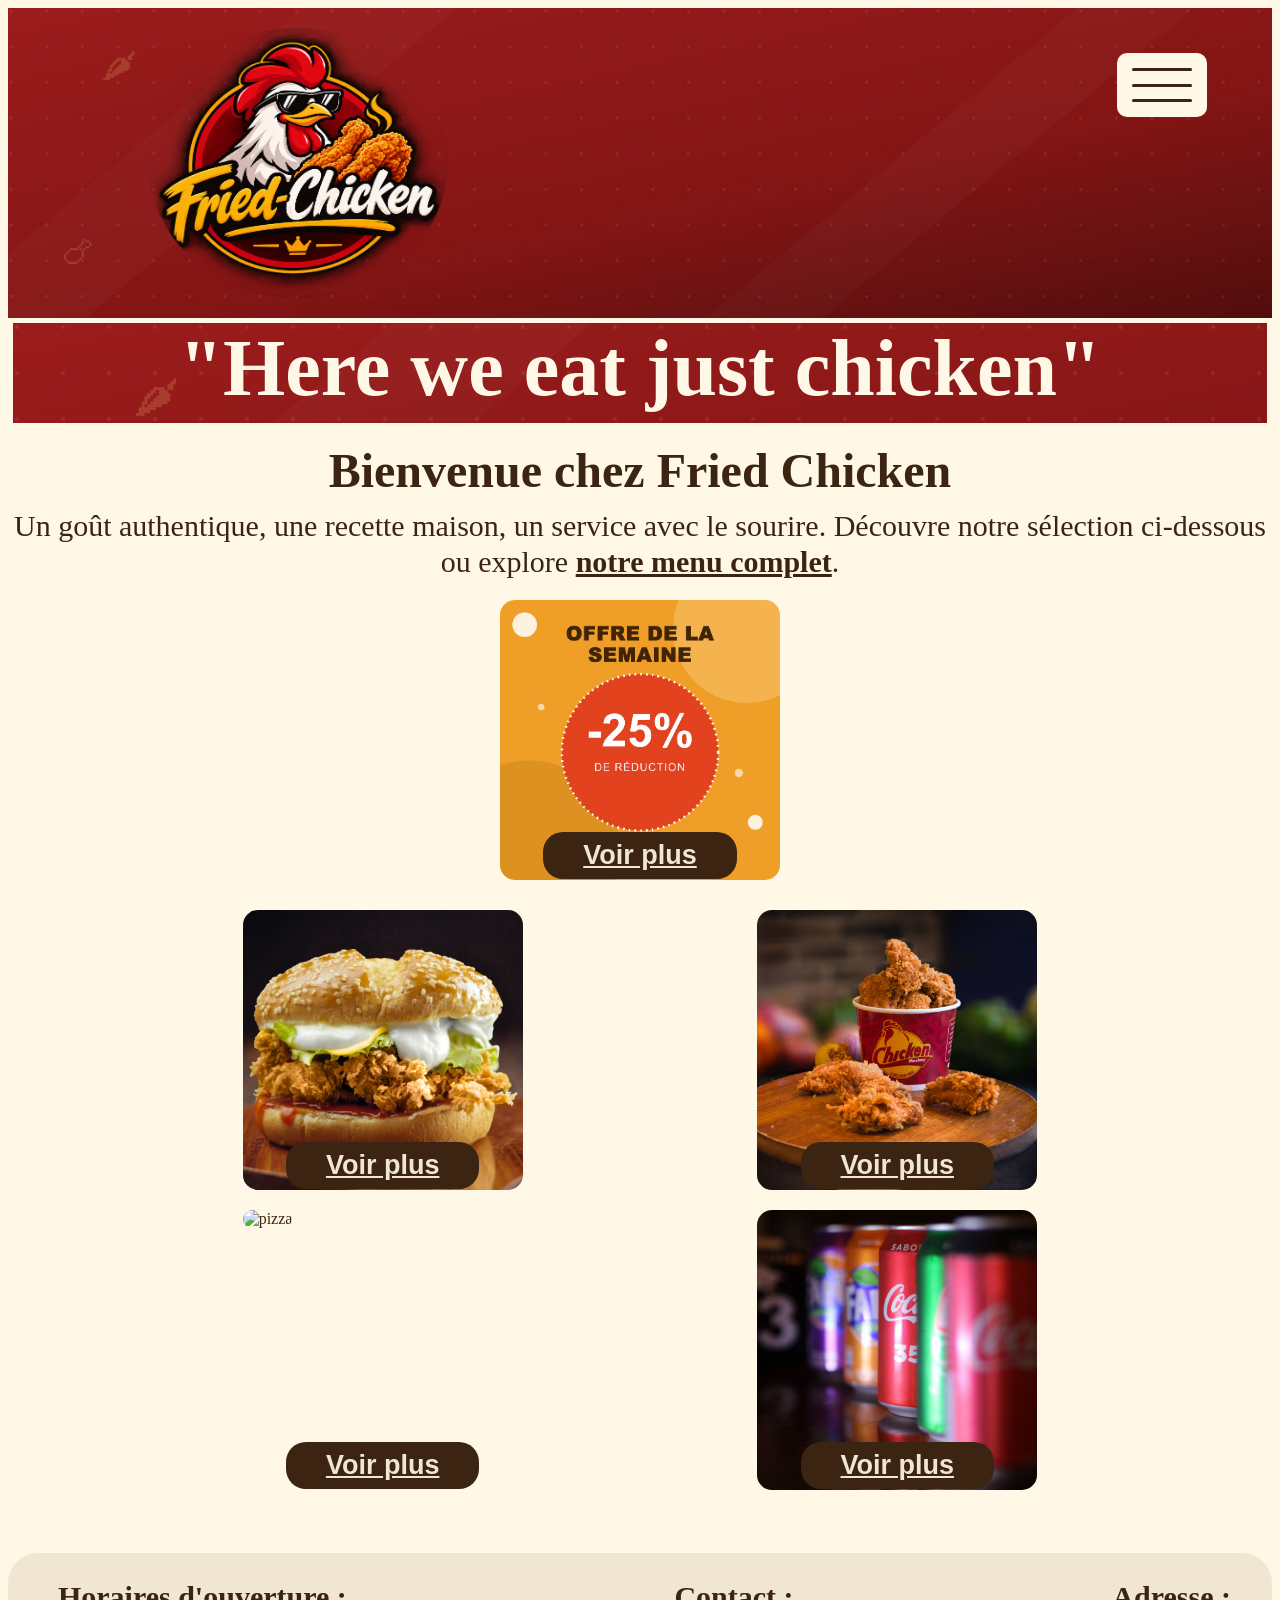
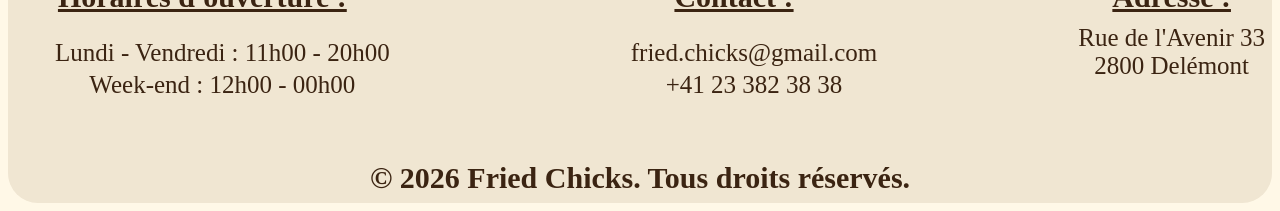
==== index.html @ 1e64075d "Finalisation du page index; avec creations des variables, modifier la structure Html avec des articl" ====
<!DOCTYPE html>
<html lang="fr">
<head>
    <meta charset="UTF-8">
    <title>Fried Chicken</title>
    <link rel="stylesheet" href="style.css">
</head>
<body>
<header>
    <div class="header">
        <div class="logo">
            <img src="Photos/logo.jpg" alt="logo">
        </div>
        <!-- Checkbox qui permet d'ouvrir le menu quand on clique sur le label -->
        <input type="checkbox" id="menuBtn">
        <!-- Le for relie le label à la checkbox -->
        <label class="onglet" for="menuBtn">
            <span></span>
            <span></span>
            <span></span>

        </label>

        <nav id="menu">
            <a href="index.html">Accueil</a>
            <a href="menu.html">Menu</a>
            <a href="galerie.html">Galerie</a>
            <a href="propos.html">À propos</a>
        </nav>
    </div>
</header>
<main>
    <h1 class="slogan"> "Here we eat just chicken"</h1>
    <h2>Bienvenue chez Fried Chicken</h2>
    <p class="presentation">
        Un goût authentique, une recette maison, un service avec le sourire.
        Découvre notre sélection ci-dessous ou explore <a href="menu.html">notre menu complet</a>.
    </p>
    <div class="offre-semaine">
        <article class="offre">
            <img src="Photos/offre.jpg" alt="offre">
            <div class="zone-bouton">
                <a href="offre.html" class="btn-voir-plus">Voir plus</a>
            </div>
        </article>
    </div>

    <div class="autre_menu">
        <article class="burger">
            <img src="Photos/burger.jpg" alt="burger">
            <div class="zone-bouton">
                <a href="burger.html" class="btn-voir-plus">Voir plus</a>
            </div>
        </article>
        <article class="broast">
            <img src="Photos/broast.jpg" alt="broast">
            <div class="zone-bouton">
                <a href="broast.html" class="btn-voir-plus">Voir plus</a>
            </div>
        </article>
    </div>
    <div class="autre_menu">
        <article class="pizza">
            <img src="Photos/pizza.jpg" alt="pizza">
            <div class="zone-bouton">
                <a href="pizza.html" class="btn-voir-plus">Voir plus</a>
            </div>
        </article>
        <article class="drinks">
            <img src="Photos/drinks.jpg" alt="drinks">
            <div class="zone-bouton">
                <a href="drink.html" class="btn-voir-plus">Voir plus</a>
            </div>
        </article>
    </div>

</main>
<footer>

    <div class="footer-contenu">

        <div class="entete">
            <h3>Horaires d'ouverture :</h3>
            <ul>
                <li>Lundi - Vendredi : 11h00 - 20h00</li>
                <li>Week-end : 12h00 - 00h00</li>
            </ul>
        </div>

        <div class="entete">
            <h3>Contact :</h3>
            <ul>
                <li><a href="mailto:fried.chicks1@gmail.com">fried.chicks@gmail.com</a></li>
                <li><a href="tel:+41233823838">+41 23 382 38 38</a></li>
            </ul>
        </div>

        <div class="entete">
            <h3>Adresse :</h3>
            <address>
                Rue de l'Avenir 33<br>
                2800 Delémont
            </address>
        </div>

    </div>

    <p class="copyright">
        © 2026 Fried Chicks. Tous droits réservés.
    </p>

</footer>
</body>
</html>
---- style.css ----
:root {
    --couleur-1: #FFF8E7;
    --couleur-2: #F0E6D2;
    --couleur-3: #3B2412;

    --police-titre: "Cormorant Garamond", serif;
    --police-texte: Arial, sans-serif;

    --taille-carte: 280px;
    --rayon-carte: 15px;
    --rayon-bouton: 20px;
}

.header {
    display: flex;
    background-image: url("Photos/background.jpg");
    background-size: cover;
    min-height: 250px;
    padding: 20px 40px;
    justify-content: space-between;
    align-items: center;
    position: relative;
}

.logo {
    height: 270px;
    width: 300px;
    padding-left: 100px;
}

.logo img {
    height: 100%;
    width: 100%;
    margin-bottom: 5px;
    border-radius: 50%;
}

.onglet {
    width: 60px;
    height: 34px;
    display: flex;
    flex-direction: column;
    justify-content: space-between;
    margin: 25px;
    background-color: var(--couleur-1);
    padding: 15px;
    border-radius: 10px;
    align-self: start;
}

.onglet span {
    height: 3px;
    width: 100%;
    background-color: var(--couleur-3);
    border-radius: 5px;
}

#menu {
    display: none;
    position: absolute;
    right: 160px;
    bottom: 5px;
    background-color: var(--couleur-2);
    padding: 20px;
    line-height: 50px;
}

#menuBtn {
    display: none;
}

#menuBtn:checked ~ #menu {
    display: flex;
    flex-direction: column;
    font-size: 30px;
}

nav a {
    text-decoration: none;
    color: var(--couleur-3);
}

#menu a:hover {
    background-color: white;
}

body {
    background-color: var(--couleur-1);
    color: var(--couleur-3);
}

main {
    min-height: 1200px;
    width: auto;
}

.slogan {
    font-family: var(--police-titre);
    background-image: url("Photos/background.jpg");
    font-size: 80px;
    height: 100px;
    width: auto;
    text-align: center;
    font-weight: 700;
    margin: 5px;
    color: var(--couleur-1);
}

h2 {
    font-family: var(--police-titre);
    color: var(--couleur-3);
    text-align: center;
    font-size: 48px;
    margin: 20px 0 10px 0;
}

.presentation {
    font-family: var(--police-titre);
    color: var(--couleur-3);
    text-align: center;
    font-size: 30px;
    width: auto;
    line-height: 1.2;
    margin-top: 5px;
    margin-bottom: 10px;
}

.presentation a {
    color: var(--couleur-3);
    font-weight: bold;
    text-decoration: underline;
}

.presentation a:hover {
    text-decoration: none;
}

.offre-semaine {
    display: flex;
    align-items: center;
    height: 300px;
    width: auto;
    justify-content: space-evenly;
    margin: 10px;
}

.offre {
    width: var(--taille-carte);
    height: var(--taille-carte);
    position: relative;
}

.offre img {
    width: 100%;
    height: 100%;
    object-fit: cover;
    border-radius: var(--rayon-carte);
}

.autre_menu {
    display: flex;
    justify-content: space-evenly;
    align-items: center;
    height: 300px;
    width: 100%;
}

.burger, .broast, .pizza, .drinks {
    width: var(--taille-carte);
    height: var(--taille-carte);
    position: relative;
}

.burger img, .broast img, .pizza img, .drinks img {
    width: 100%;
    height: 100%;
    object-fit: cover;
    border-radius: var(--rayon-carte);
}

.zone-bouton {
    position: absolute;
    width: 100%;
    display: flex;
    justify-content: center;
    bottom: 1px;
}

.btn-voir-plus {
    background-color: var(--couleur-3);
    color: var(--couleur-2);
    padding: 8px 40px;
    border-radius: var(--rayon-bouton);
    text-decoration: underline;
    font-family: var(--police-texte);
    font-weight: bold;
    font-size: 27px;
}

footer {
    background-color: var(--couleur-2);
    height: 250px;
    width: 100%;
    border-radius: 30px;
    margin-bottom: 5px;
    margin-top: 30px;
    text-align: center;
}

.footer-contenu {
    display: flex;
    flex-direction: row;
    justify-content: space-between;
    align-items: flex-start;
    padding-top: 20px;
    padding-bottom: 20px;
}

.entete {
    margin: 7px;
    font-size: 25px;
}

.copyright {
    font-size: 30px;
    font-weight: bold;
    margin-top: 10px;
    margin-bottom: 10px;
}

.entete h3 {
    color: var(--couleur-3);
    font-size: 30px;
    font-weight: bold;
    text-decoration: underline;
    margin: 0 0 10px 0;
}

.entete ul {
    list-style: none;
}

.entete li {
    margin: 4px 0;
}

.entete a {
    color: var(--couleur-3);
    text-decoration: none;
}

.entete a:hover {
    text-decoration: underline;
}

address {
    color: var(--couleur-3);
    font-style: normal;
}
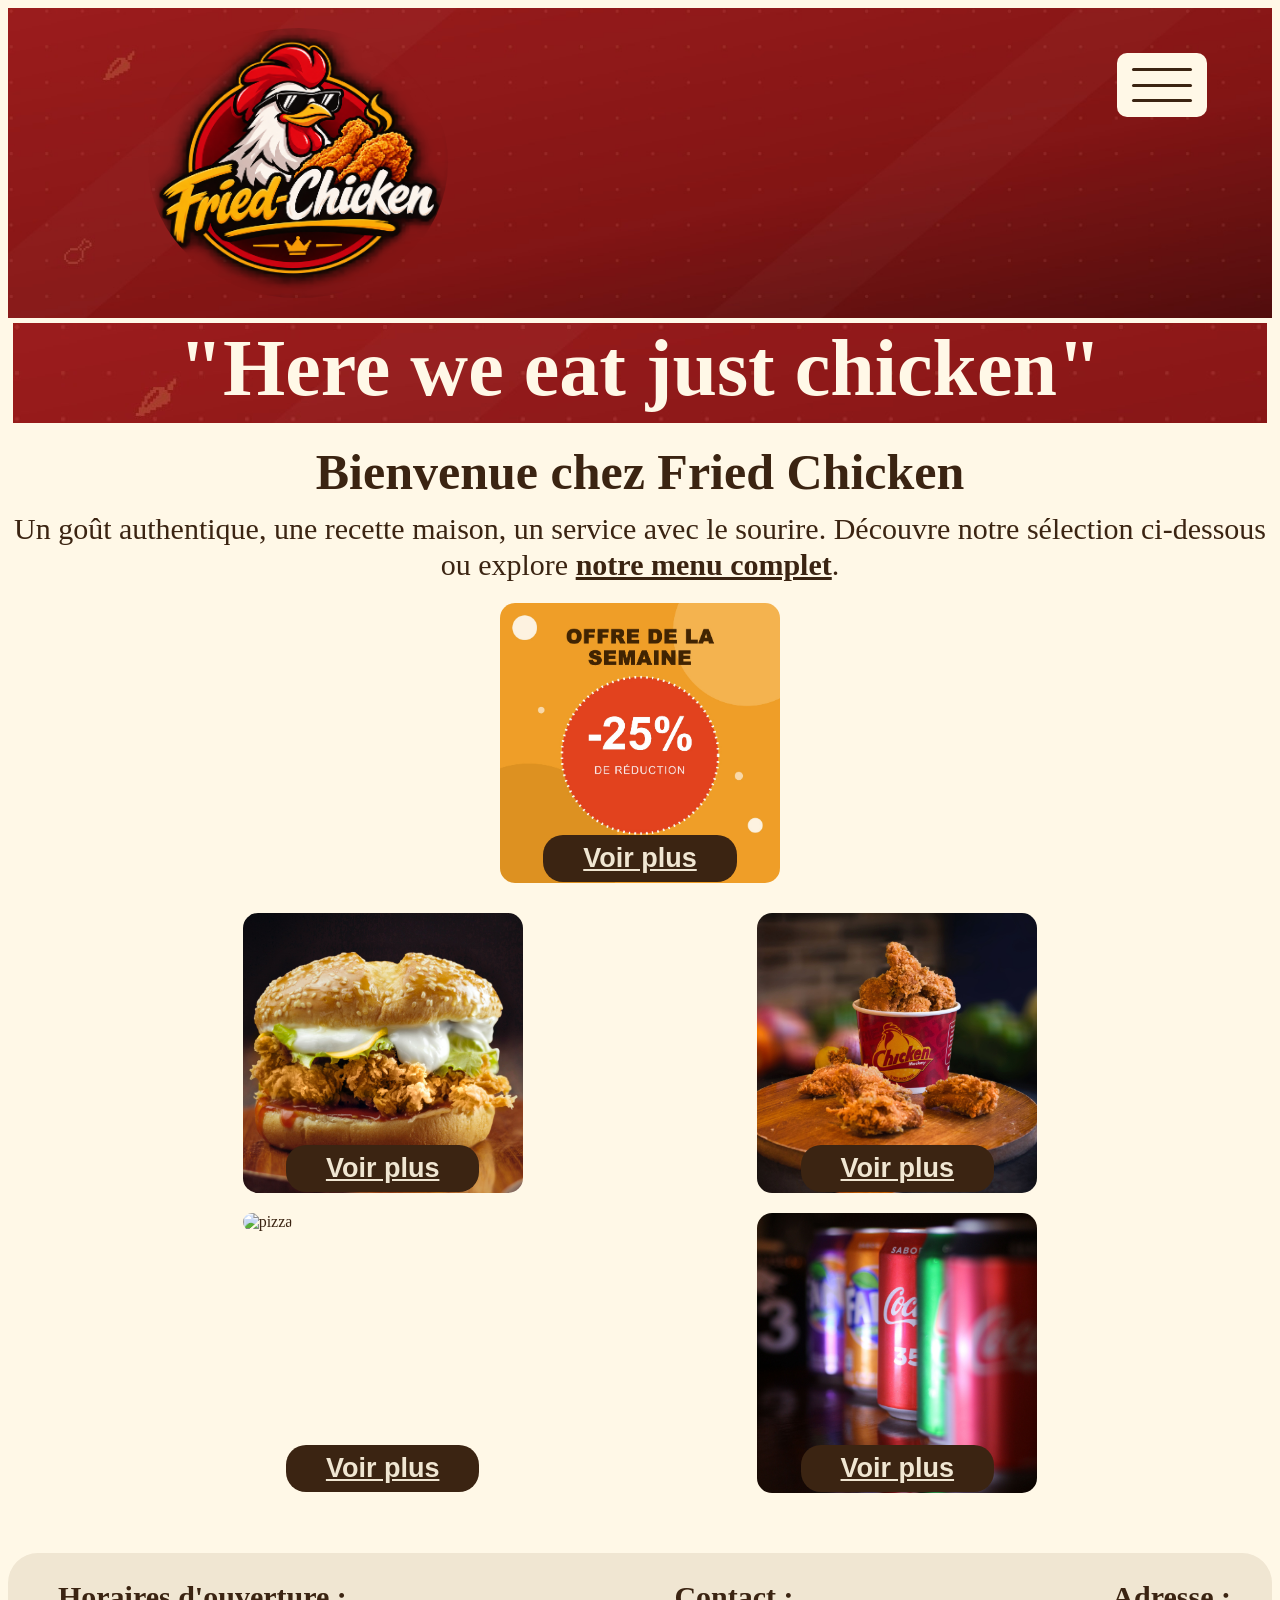
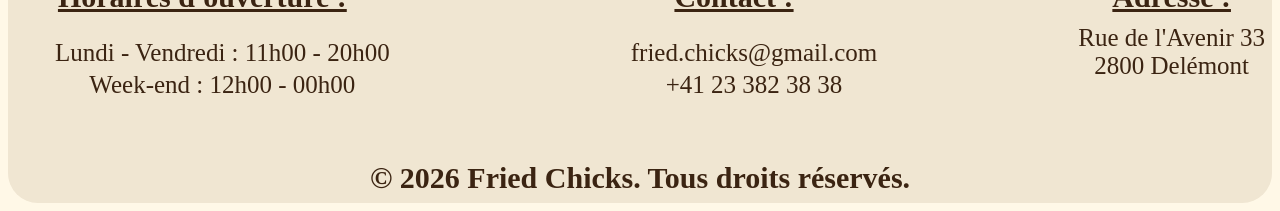
==== commit a3638ba3: "Finalisation du page index; avec creations des variables, modifier la structure Html avec des articl" ====
--- a/index.html
+++ b/index.html
@@ -90,7 +90,7 @@
         <div class="entete">
             <h3>Contact :</h3>
             <ul>
-                <li><a href="mailto:fried.chicks1@gmail.com">fried.chicks@gmail.com</a></li>
+                <li><a href="mailto:fried.chicks@gmail.com">fried.chicks@gmail.com</a></li>
                 <li><a href="tel:+41233823838">+41 23 382 38 38</a></li>
             </ul>
         </div>
--- a/style.css
+++ b/style.css
@@ -110,7 +110,7 @@
     font-family: var(--police-titre);
     color: var(--couleur-3);
     text-align: center;
-    font-size: 48px;
+    font-size: 50px;
     margin: 20px 0 10px 0;
 }
 
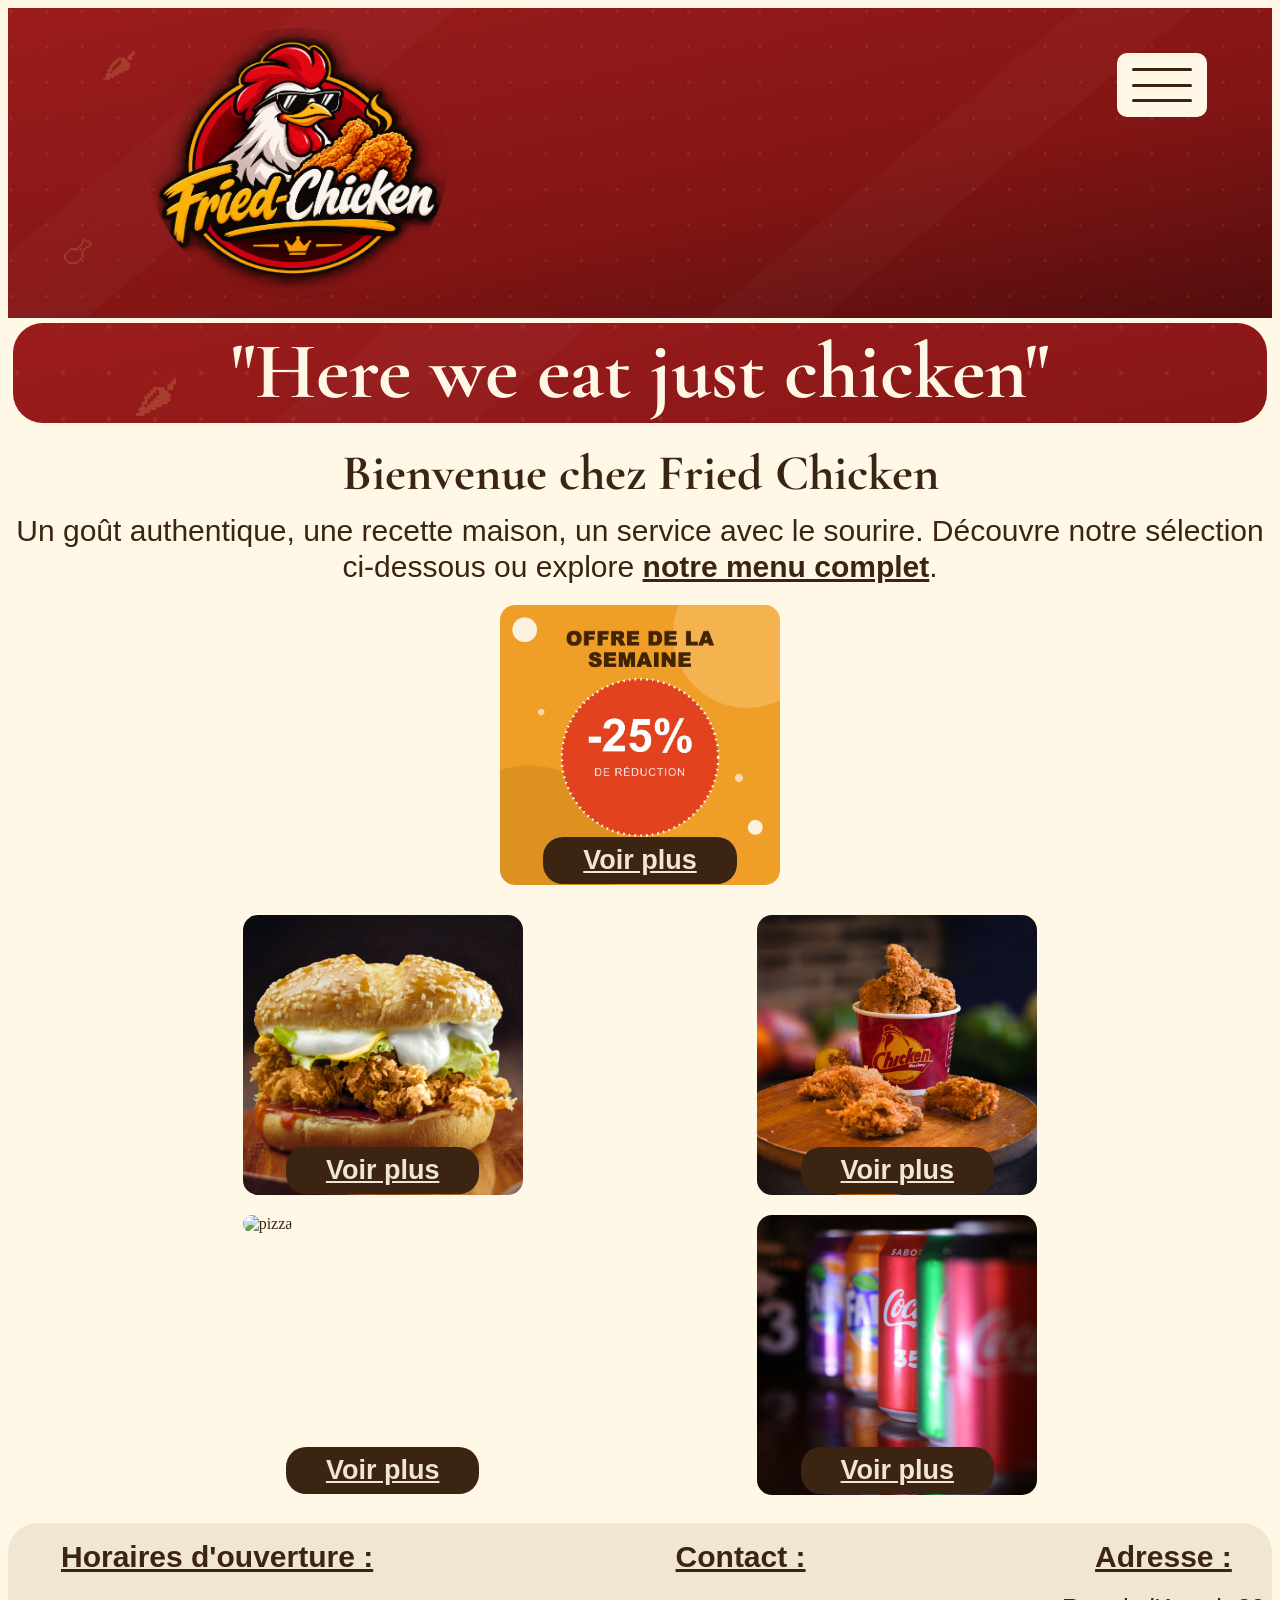
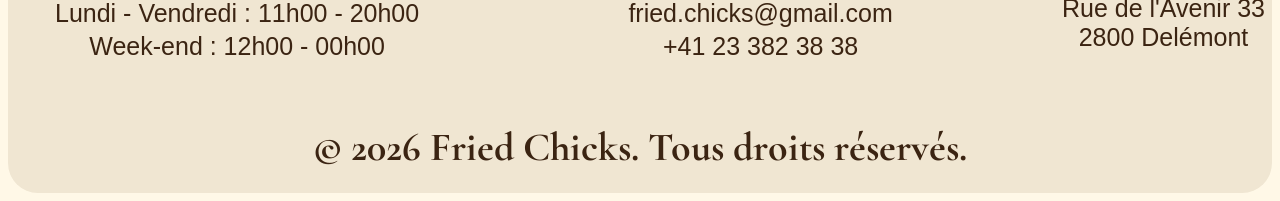
==== commit 6bbafb48: "Ajout de fichier fonts avec un font regular et bold." ====
--- a/index.html
+++ b/index.html
@@ -23,7 +23,6 @@
 
         <nav id="menu">
             <a href="index.html">Accueil</a>
-            <a href="menu.html">Menu</a>
             <a href="galerie.html">Galerie</a>
             <a href="propos.html">À propos</a>
         </nav>
--- a/style.css
+++ b/style.css
@@ -1,3 +1,17 @@
+@font-face {
+    font-family: "Cormorant Garamond";
+    src: url("fonts/CormorantGaramond-Regular.ttf") format("truetype");
+    font-weight: 400;
+    font-style: normal;
+}
+
+@font-face {
+    font-family: "Cormorant Garamond";
+    src: url("fonts/CormorantGaramond-Bold.ttf") format("truetype");
+    font-weight: 700;
+    font-style: normal;
+}
+
 :root {
     --couleur-1: #FFF8E7;
     --couleur-2: #F0E6D2;
@@ -104,6 +118,7 @@
     font-weight: 700;
     margin: 5px;
     color: var(--couleur-1);
+    border-radius: 30px;
 }
 
 h2 {
@@ -115,7 +130,7 @@
 }
 
 .presentation {
-    font-family: var(--police-titre);
+    font-family: var(--police-texte);
     color: var(--couleur-3);
     text-align: center;
     font-size: 30px;
@@ -132,7 +147,7 @@
 }
 
 .presentation a:hover {
-    text-decoration: none;
+    background-color: white;
 }
 
 .offre-semaine {
@@ -199,11 +214,10 @@
 
 footer {
     background-color: var(--couleur-2);
-    height: 250px;
+    height: 270px;
     width: 100%;
     border-radius: 30px;
     margin-bottom: 5px;
-    margin-top: 30px;
     text-align: center;
 }
 
@@ -211,21 +225,24 @@
     display: flex;
     flex-direction: row;
     justify-content: space-between;
-    align-items: flex-start;
-    padding-top: 20px;
+    align-content: center;
+    padding-top: 10px;
     padding-bottom: 20px;
 }
 
 .entete {
     margin: 7px;
     font-size: 25px;
+    font-family: var(--police-texte),sans-serif;
 }
 
 .copyright {
-    font-size: 30px;
-    font-weight: bold;
-    margin-top: 10px;
-    margin-bottom: 10px;
+    font-family: var(--police-titre),serif;
+    font-size: 40px;
+    font-weight: bold;
+    padding-top: 10px;
+    padding-bottom: 20px;
+    margin:0;
 }
 
 .entete h3 {
@@ -254,6 +271,8 @@
 }
 
 address {
+    font-family: var(--police-texte),sans-serif;
+    padding-top: 10px;
     color: var(--couleur-3);
     font-style: normal;
 }
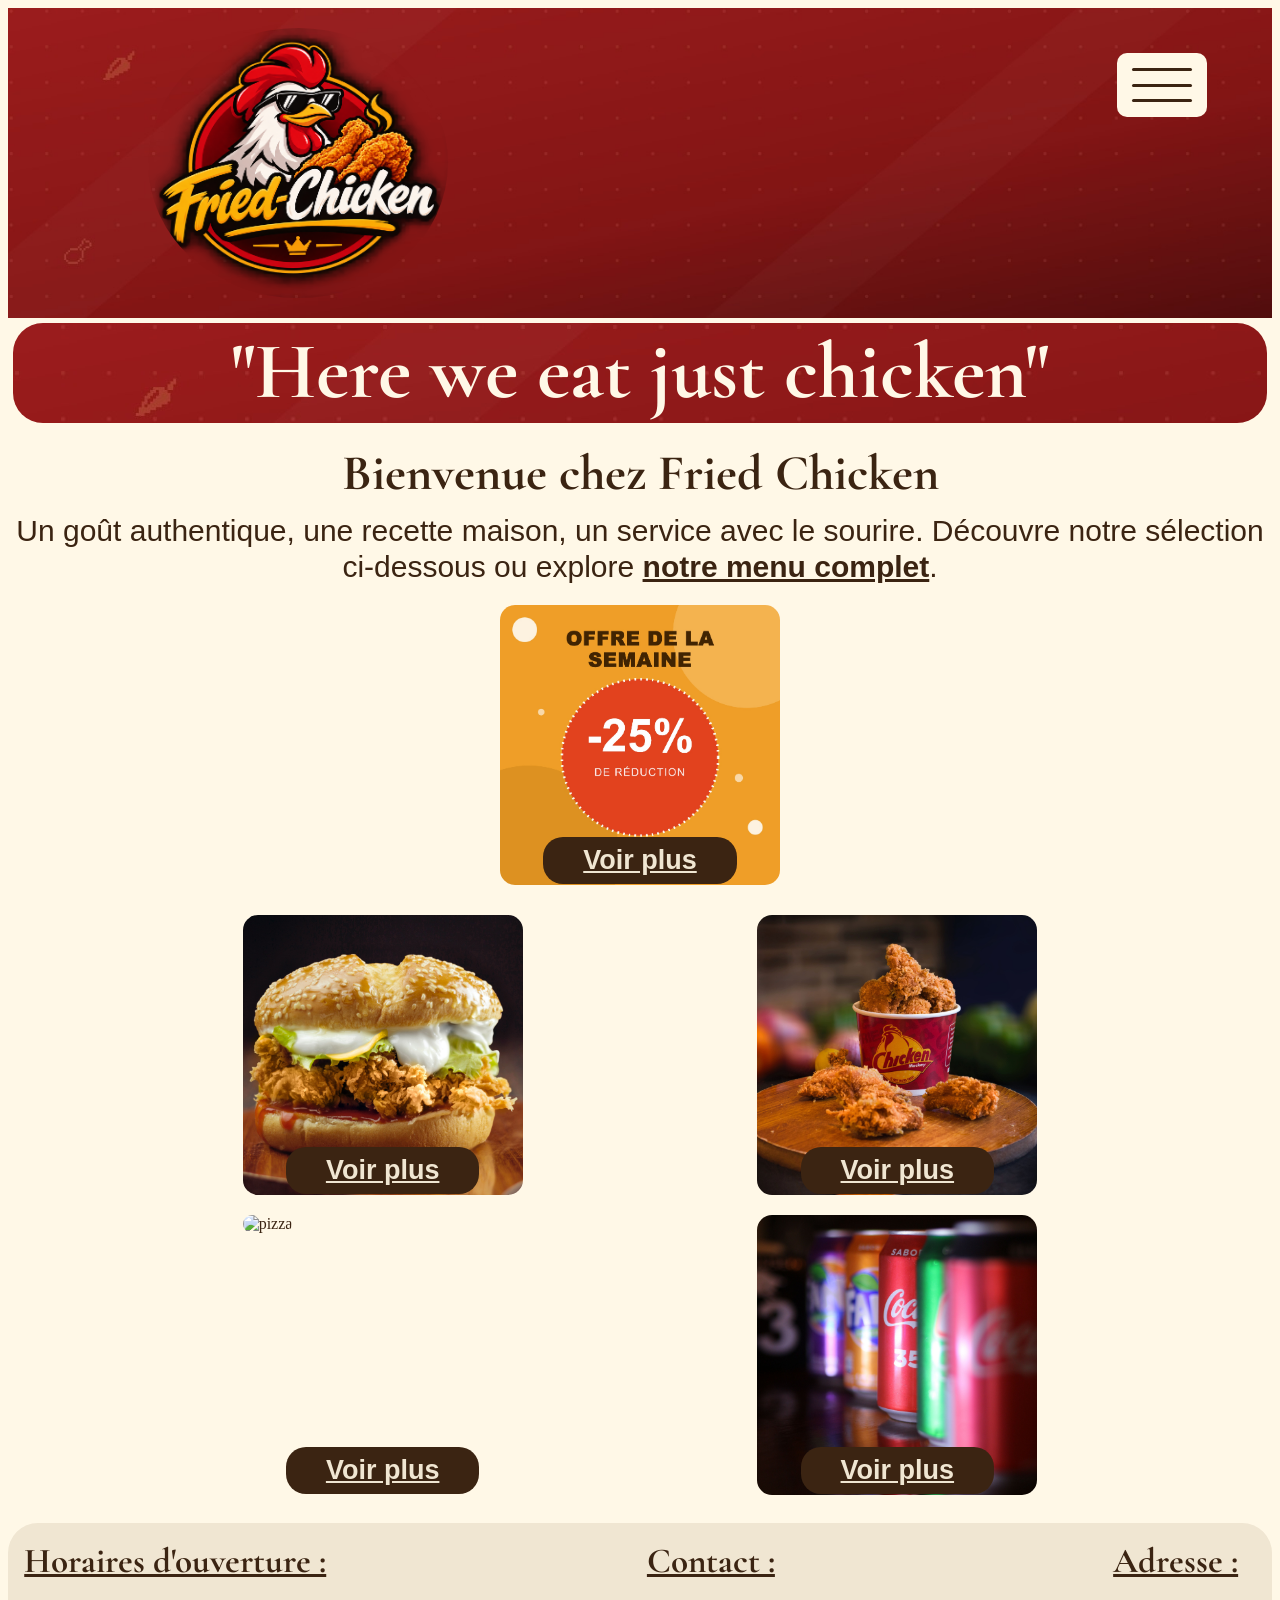
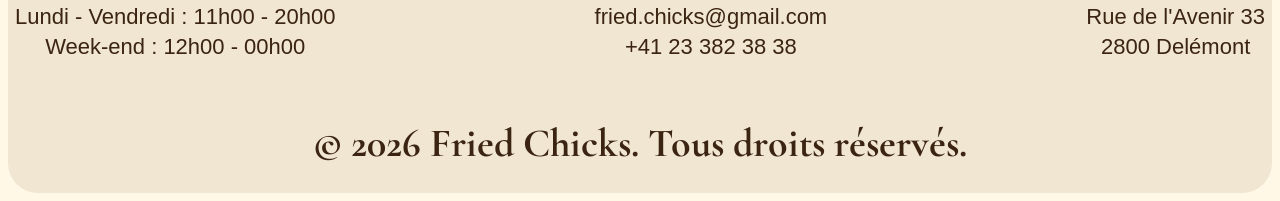
==== commit 4878a67c: "correction dans le footer" ====
--- a/index.html
+++ b/index.html
@@ -96,10 +96,10 @@
 
         <div class="entete">
             <h3>Adresse :</h3>
-            <address>
-                Rue de l'Avenir 33<br>
-                2800 Delémont
-            </address>
+            <ul>
+               <li> Rue de l'Avenir 33</li>
+                <li> 2800 Delémont</li>
+            </ul>
         </div>
 
     </div>
--- a/style.css
+++ b/style.css
@@ -232,7 +232,7 @@
 
 .entete {
     margin: 7px;
-    font-size: 25px;
+    font-size: 22px;
     font-family: var(--police-texte),sans-serif;
 }
 
@@ -247,7 +247,8 @@
 
 .entete h3 {
     color: var(--couleur-3);
-    font-size: 30px;
+    font-family: var(--police-titre);
+    font-size: 35px;
     font-weight: bold;
     text-decoration: underline;
     margin: 0 0 10px 0;
@@ -255,6 +256,7 @@
 
 .entete ul {
     list-style: none;
+    padding:0;
 }
 
 .entete li {
@@ -269,10 +271,3 @@
 .entete a:hover {
     text-decoration: underline;
 }
-
-address {
-    font-family: var(--police-texte),sans-serif;
-    padding-top: 10px;
-    color: var(--couleur-3);
-    font-style: normal;
-}
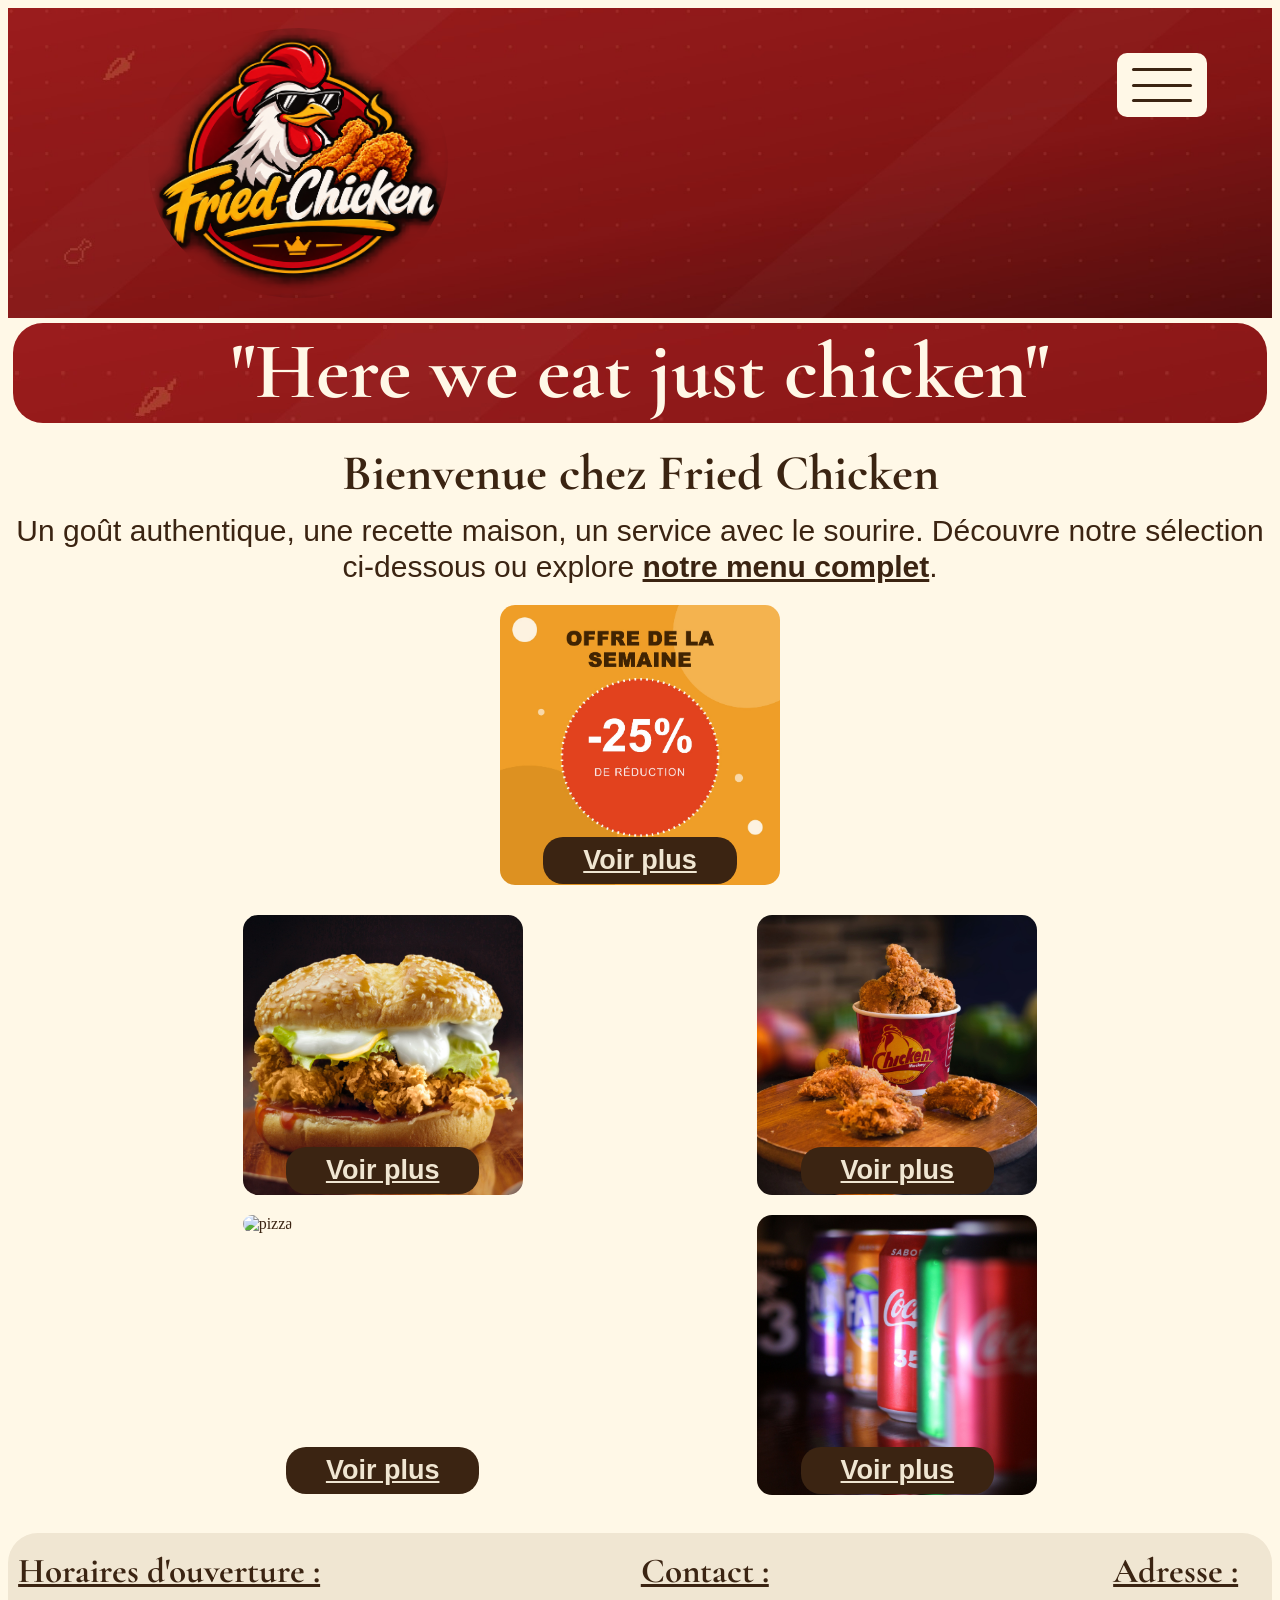
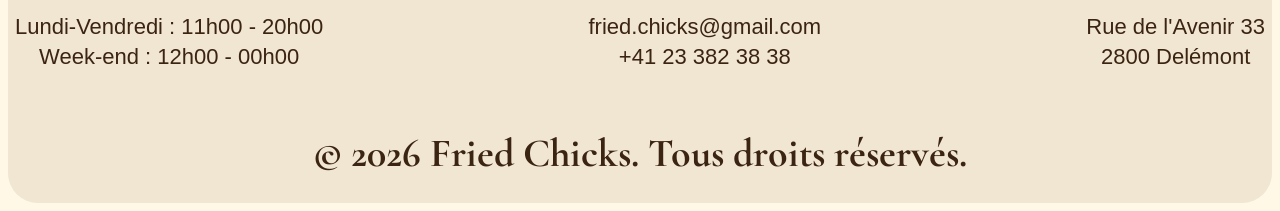
==== commit ea56f81d: "finalisation du page index." ====
--- a/index.html
+++ b/index.html
@@ -81,7 +81,7 @@
         <div class="entete">
             <h3>Horaires d'ouverture :</h3>
             <ul>
-                <li>Lundi - Vendredi : 11h00 - 20h00</li>
+                <li>Lundi-Vendredi : 11h00 - 20h00</li>
                 <li>Week-end : 12h00 - 00h00</li>
             </ul>
         </div>
--- a/style.css
+++ b/style.css
@@ -17,8 +17,8 @@
     --couleur-2: #F0E6D2;
     --couleur-3: #3B2412;
 
-    --police-titre: "Cormorant Garamond", serif;
-    --police-texte: Arial, sans-serif;
+    --police-titre: "Cormorant Garamond";
+    --police-texte: Arial;
 
     --taille-carte: 280px;
     --rayon-carte: 15px;
@@ -109,7 +109,7 @@
 }
 
 .slogan {
-    font-family: var(--police-titre);
+    font-family: var(--police-titre),serif;
     background-image: url("Photos/background.jpg");
     font-size: 80px;
     height: 100px;
@@ -122,7 +122,7 @@
 }
 
 h2 {
-    font-family: var(--police-titre);
+    font-family: var(--police-titre),serif;
     color: var(--couleur-3);
     text-align: center;
     font-size: 50px;
@@ -130,7 +130,7 @@
 }
 
 .presentation {
-    font-family: var(--police-texte);
+    font-family: var(--police-texte), sans-serif;
     color: var(--couleur-3);
     text-align: center;
     font-size: 30px;
@@ -207,7 +207,7 @@
     padding: 8px 40px;
     border-radius: var(--rayon-bouton);
     text-decoration: underline;
-    font-family: var(--police-texte);
+    font-family: var(--police-texte),sans-serif;
     font-weight: bold;
     font-size: 27px;
 }
@@ -217,6 +217,7 @@
     height: 270px;
     width: 100%;
     border-radius: 30px;
+    margin-top: 10px;
     margin-bottom: 5px;
     text-align: center;
 }
@@ -247,7 +248,7 @@
 
 .entete h3 {
     color: var(--couleur-3);
-    font-family: var(--police-titre);
+    font-family: var(--police-titre),serif;
     font-size: 35px;
     font-weight: bold;
     text-decoration: underline;
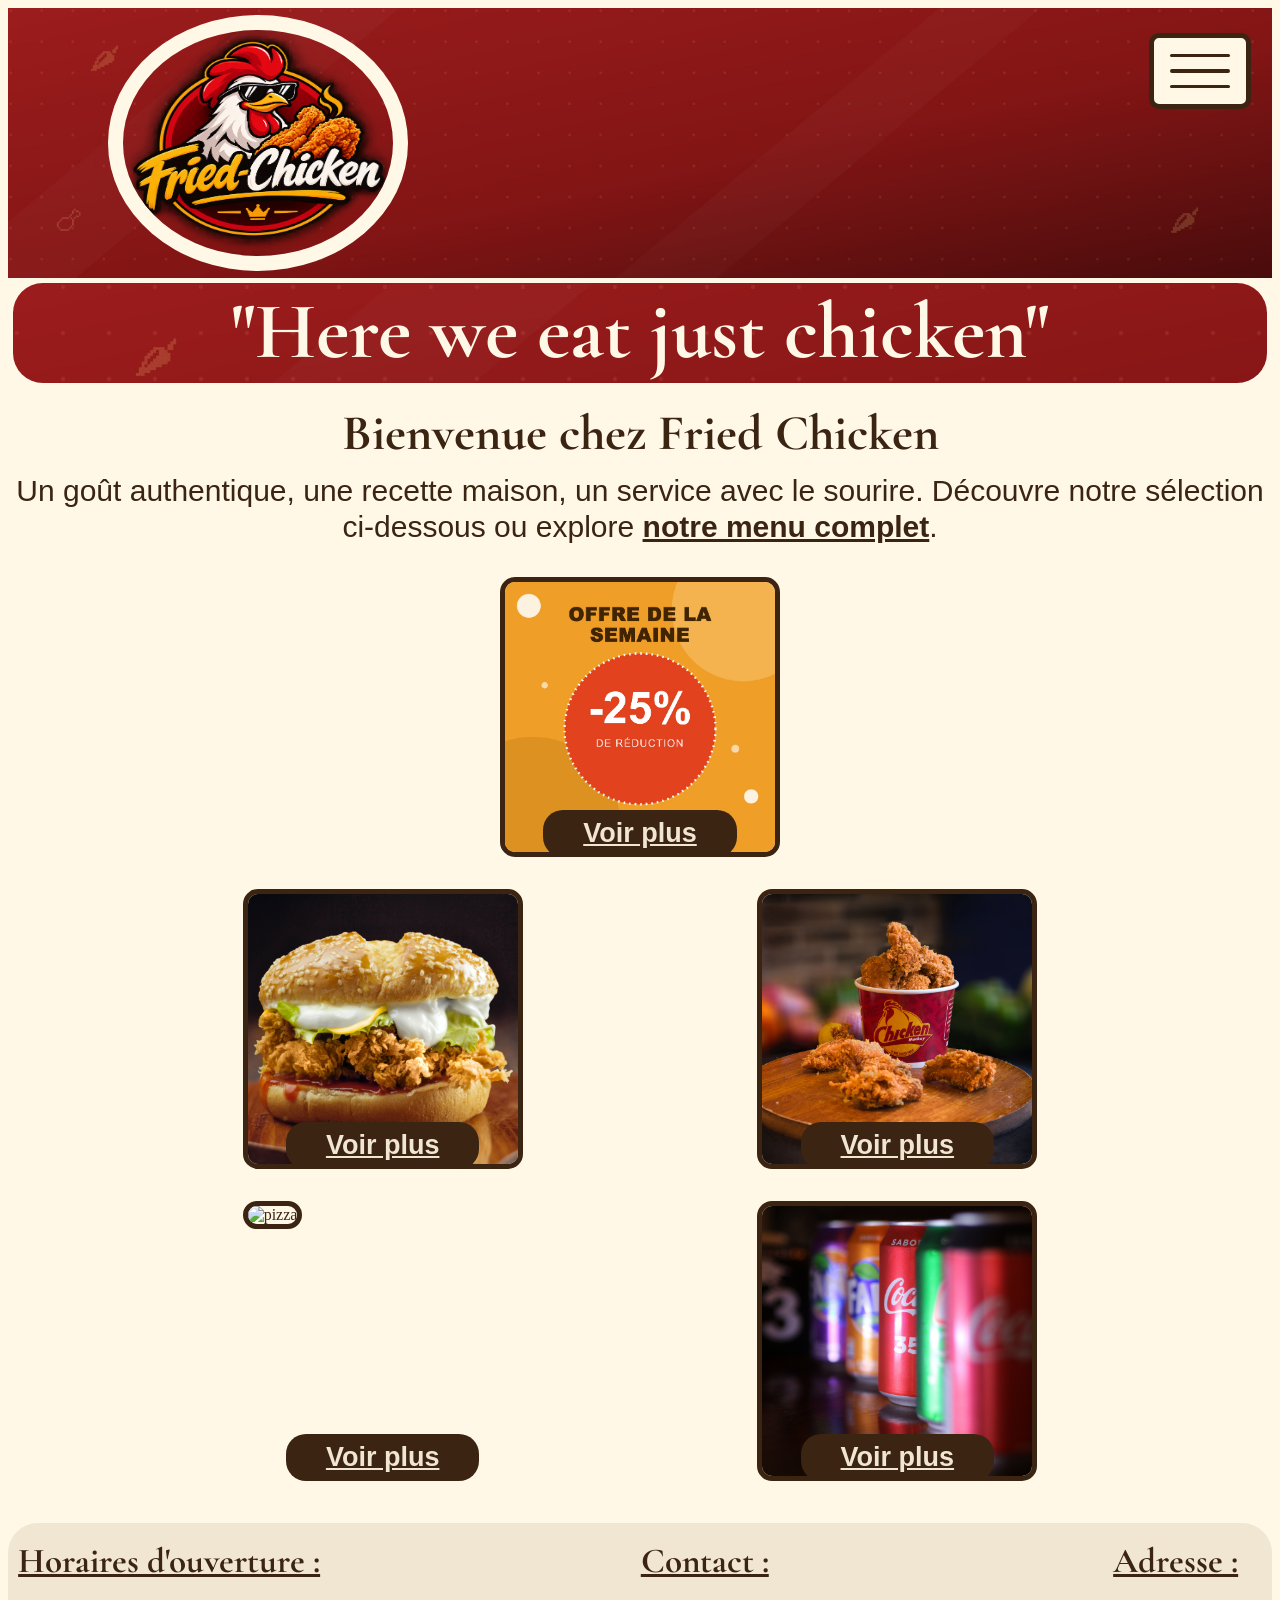
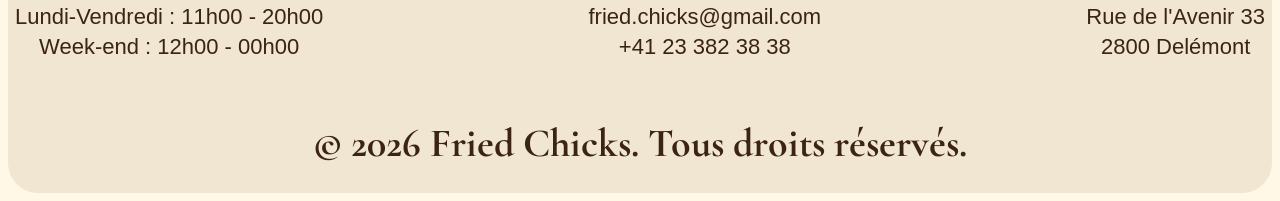
==== commit 303ab629: "Mise en place viewport, avec un format mobile qui s'adapte quand un écran est petit que 768px." ====
--- a/index.html
+++ b/index.html
@@ -2,7 +2,8 @@
 <html lang="fr">
 <head>
     <meta charset="UTF-8">
-    <title>Fried Chicken</title>
+    <meta name="viewport" content="width=device-width, initial-scale=1">
+    <title>Fried-Chicken</title>
     <link rel="stylesheet" href="style.css">
 </head>
 <body>
--- a/style.css
+++ b/style.css
@@ -20,73 +20,90 @@
     --police-titre: "Cormorant Garamond";
     --police-texte: Arial;
 
-    --taille-carte: 280px;
-    --rayon-carte: 15px;
-    --rayon-bouton: 20px;
-}
-
+    --taille-carte: 17.5rem;
+    --rayon-carte: 0.9375rem;
+    --rayon-bouton: 1.25rem;
+}
+body {
+    min-height: 100vh;
+    display: flex;
+    flex-direction: column;
+}
+
+main {
+    flex: 1;
+}
 .header {
+    box-sizing: border-box;
     display: flex;
     background-image: url("Photos/background.jpg");
     background-size: cover;
-    min-height: 250px;
-    padding: 20px 40px;
+    height: 16.875rem;
+    width: 100%;
     justify-content: space-between;
     align-items: center;
     position: relative;
 }
 
 .logo {
-    height: 270px;
-    width: 300px;
-    padding-left: 100px;
+    box-sizing: border-box;
+    height: 16rem;
+    width: 18.75rem;
+    position: absolute;
+    left: 6.25rem;
 }
 
 .logo img {
+    box-sizing: border-box;
     height: 100%;
     width: 100%;
-    margin-bottom: 5px;
     border-radius: 50%;
+    border: 0.95rem solid var(--couleur-1);
+    animation: couleur 1s linear infinite, bouger 2s ease-in-out infinite;
 }
 
 .onglet {
-    width: 60px;
-    height: 34px;
+    width: 3.75rem;
+    height: 2.125rem;
     display: flex;
     flex-direction: column;
     justify-content: space-between;
-    margin: 25px;
     background-color: var(--couleur-1);
-    padding: 15px;
-    border-radius: 10px;
-    align-self: start;
+    padding: 1rem;
+    border-radius: 0.625rem;
+    border: 0.3125rem solid var(--couleur-3);
+    position: absolute;
+    right: calc(0.5rem + 1vw);
+    top: calc(1rem + 1vh);
 }
 
 .onglet span {
-    height: 3px;
+    height: 10%;
     width: 100%;
     background-color: var(--couleur-3);
-    border-radius: 5px;
+    border-radius: 0.3125rem;
 }
 
 #menu {
+    box-sizing: border-box;
     display: none;
     position: absolute;
-    right: 160px;
-    bottom: 5px;
+    right: calc(6.75rem + 1vw);
+    top: calc(3.5rem + 1vh);
     background-color: var(--couleur-2);
-    padding: 20px;
-    line-height: 50px;
+    padding: 1.25rem;
+    line-height: 3.1rem;
 }
 
 #menuBtn {
     display: none;
+    position: absolute;
 }
 
 #menuBtn:checked ~ #menu {
     display: flex;
     flex-direction: column;
-    font-size: 30px;
+    font-size: 2rem;
 }
 
 nav a {
@@ -103,41 +120,37 @@
     color: var(--couleur-3);
 }
 
-main {
-    min-height: 1200px;
-    width: auto;
-}
-
 .slogan {
+    box-sizing: border-box;
     font-family: var(--police-titre),serif;
     background-image: url("Photos/background.jpg");
-    font-size: 80px;
-    height: 100px;
+    font-size: 5rem;
+    height: 6.25rem;
     width: auto;
     text-align: center;
     font-weight: 700;
-    margin: 5px;
+    margin: 0.3125rem;
     color: var(--couleur-1);
-    border-radius: 30px;
+    border-radius: 1.875rem;
 }
 
 h2 {
     font-family: var(--police-titre),serif;
     color: var(--couleur-3);
     text-align: center;
-    font-size: 50px;
-    margin: 20px 0 10px 0;
+    font-size: 3.125rem;
+    margin: 1.25rem 0 0.625rem 0;
 }
 
 .presentation {
     font-family: var(--police-texte), sans-serif;
     color: var(--couleur-3);
     text-align: center;
-    font-size: 30px;
+    font-size: 1.875rem;
     width: auto;
     line-height: 1.2;
-    margin-top: 5px;
-    margin-bottom: 10px;
+    margin-top: 0.3125rem;
+    margin-bottom: 0.625rem;
 }
 
 .presentation a {
@@ -153,44 +166,52 @@
 .offre-semaine {
     display: flex;
     align-items: center;
-    height: 300px;
+    height: 17.5rem;
     width: auto;
     justify-content: space-evenly;
-    margin: 10px;
+    margin-top: 2rem;
+    margin-bottom: 2rem;
 }
 
 .offre {
+    box-sizing: border-box;
     width: var(--taille-carte);
     height: var(--taille-carte);
     position: relative;
 }
 
 .offre img {
+    box-sizing: border-box;
     width: 100%;
     height: 100%;
     object-fit: cover;
     border-radius: var(--rayon-carte);
+    border: 0.3125rem solid var(--couleur-3);
 }
 
 .autre_menu {
     display: flex;
     justify-content: space-evenly;
     align-items: center;
-    height: 300px;
+    height: 17.5rem;
     width: 100%;
+    margin-bottom: 2rem;
 }
 
 .burger, .broast, .pizza, .drinks {
+    box-sizing: border-box;
     width: var(--taille-carte);
     height: var(--taille-carte);
     position: relative;
 }
 
 .burger img, .broast img, .pizza img, .drinks img {
+    box-sizing: border-box;
     width: 100%;
     height: 100%;
     object-fit: cover;
     border-radius: var(--rayon-carte);
+    border: 0.3125rem solid var(--couleur-3);
 }
 
 .zone-bouton {
@@ -198,70 +219,74 @@
     width: 100%;
     display: flex;
     justify-content: center;
-    bottom: 1px;
+    bottom: 0;
 }
 
 .btn-voir-plus {
+    box-sizing: border-box;
     background-color: var(--couleur-3);
     color: var(--couleur-2);
-    padding: 8px 40px;
+    padding: 0.5rem 2.5rem;
     border-radius: var(--rayon-bouton);
     text-decoration: underline;
     font-family: var(--police-texte),sans-serif;
     font-weight: bold;
-    font-size: 27px;
+    font-size: 1.6875rem;
 }
 
 footer {
+    box-sizing: border-box;
     background-color: var(--couleur-2);
-    height: 270px;
+    height: 16.875rem;
     width: 100%;
-    border-radius: 30px;
-    margin-top: 10px;
-    margin-bottom: 5px;
+    border-radius: 1.875rem;
+    margin-top: 0.625rem;
     text-align: center;
+    position: relative;
+    bottom: 0;
 }
 
 .footer-contenu {
+    box-sizing: border-box;
     display: flex;
     flex-direction: row;
     justify-content: space-between;
     align-content: center;
-    padding-top: 10px;
-    padding-bottom: 20px;
+    padding-top: 0.625rem;
+    padding-bottom: 1.25rem;
 }
 
 .entete {
-    margin: 7px;
-    font-size: 22px;
+    margin: 0.4375rem;
+    font-size: 1.375rem;
     font-family: var(--police-texte),sans-serif;
 }
 
 .copyright {
     font-family: var(--police-titre),serif;
-    font-size: 40px;
+    font-size: 2.5rem;
     font-weight: bold;
-    padding-top: 10px;
-    padding-bottom: 20px;
-    margin:0;
+    padding-top: 0.625rem;
+    padding-bottom: 1.25rem;
+    margin: 0;
 }
 
 .entete h3 {
     color: var(--couleur-3);
     font-family: var(--police-titre),serif;
-    font-size: 35px;
+    font-size: 2.1875rem;
     font-weight: bold;
     text-decoration: underline;
-    margin: 0 0 10px 0;
+    margin: 0 0 0.625rem 0;
 }
 
 .entete ul {
     list-style: none;
-    padding:0;
+    padding: 0;
 }
 
 .entete li {
-    margin: 4px 0;
+    margin: 0.25rem 0;
 }
 
 .entete a {
@@ -272,3 +297,618 @@
 .entete a:hover {
     text-decoration: underline;
 }
+
+.titre-menu {
+    box-sizing: border-box;
+    font-family: var(--police-titre),serif;
+    font-weight: bold;
+    font-size: 3.125rem;
+    text-align: center;
+    align-items: center;
+    margin: 0.625rem 0;
+    color: var(--couleur-1);
+    background-color: var(--couleur-3);
+    border-radius: 1.25rem;
+}
+
+.ligne1, .ligne1\.1, .ligne1\.2, .ligne1\.3 {
+
+    display: flex;
+    height: 28.125rem;
+    width: auto;
+    justify-content: space-evenly;
+    margin: 1.25rem 0;
+}
+
+.ligne2, .ligne2\.1, .ligne2\.2, .ligne2\.3 {
+    display: flex;
+    height: 28.125rem;
+    width: auto;
+    justify-content: space-evenly;
+    margin-bottom: 3.125rem;
+}
+
+.vegan-burger, .tower-burger, .nuggets, .Chicken-Broast,
+.chicken-fajita-pizza, .chicken-mexicaine-pizza,
+.boisson-sucree, .autre-boisson {
+    display: flex;
+    height: 28.125rem;
+    width: 25rem;
+    align-content: center;
+    position: relative;
+}
+
+.vegan-burger img, .tower-burger img, .nuggets img,
+.Chicken-Broast img, .chicken-fajita-pizza img,
+.chicken-mexicaine-pizza img, .boisson-sucree img,
+.autre-boisson img {
+    width: 23.75rem;
+    height: 22.5rem;
+    object-fit: cover;
+    border: 0.625rem solid var(--couleur-3);
+}
+
+.texte1, .texte2, .texte1\.1, .texte2\.1,
+.texte1\.2, .texte2\.2, .texte1\.3, .texte2\.3 {
+    height: 4.375rem;
+    position: absolute;
+    bottom: 0;
+    Font-family: var(--police-texte), sans-serif;
+    font-weight: bold;
+    font-size: 1.25rem;
+    line-height: 1;
+    text-align: center;
+    background-color: var(--couleur-2);
+    margin: 0;
+    border: 0.625rem solid var(--couleur-3);
+}
+
+.spicy-burger, .zinger-burger, .Injected-Broast, .Wings,
+.chicken-spicy-Pizza, .chicken-tikka-pizza, .eau, .beer {
+    display: flex;
+    height: 28.125rem;
+    width: 25rem;
+    align-content: center;
+    position: relative;
+}
+
+.spicy-burger img, .zinger-burger img, .Injected-Broast img,
+.Wings img, .chicken-spicy-Pizza img, .chicken-tikka-pizza img,
+.eau img, .beer img {
+    width: 23.75rem;
+    height: 22.5rem;
+    object-fit: cover;
+    border: 0.625rem solid var(--couleur-3);
+}
+
+.texte3, .texte4, .texte3\.1, .texte4\.1,
+.texte3\.2, .texte4\.2, .texte3\.3, .texte4\.3 {
+    height: 4.375rem;
+    position: absolute;
+    bottom: 0;
+    Font-family: var(--police-texte), sans-serif;
+    font-weight: bold;
+    font-size: 1.25rem;
+    line-height: 1;
+    text-align: center;
+    background-color: var(--couleur-2);
+    margin: 0;
+    border: 0.625rem solid var(--couleur-3);
+}
+
+.prix {
+    position: absolute;
+    bottom: 6.25rem;
+    left: 15.625rem;
+    font-family: var(--police-texte),sans-serif;
+    font-size: 1.5625rem;
+    font-weight: bold;
+    height: 1.875rem;
+    width: 8.125rem;
+    background-color: var(--couleur-1);
+    color: var(--couleur-3);
+    border-radius: 1.875rem;
+    border: 0.0625rem solid var(--couleur-3);
+    align-items: center;
+    text-align: center;
+}
+
+.texte1\.2, .texte2\.2 {
+    font-size: 1.125rem;
+}
+
+.texte3\.2, .texte4\.2 {
+    font-size: 1.0625rem;
+}
+
+.ligne2\.3 {
+    margin-bottom: 0.625rem;
+}
+
+.texte2\.3 {
+    font-size: 1.1875rem;
+}
+
+@keyframes couleur {
+    0% {
+        border-top-color: yellow;
+    }
+
+    25% {
+        border-right-color: red;
+    }
+
+    50% {
+        border-bottom-color: yellow;
+    }
+
+    75% {
+        border-left-color: red;
+    }
+
+    100% {
+        border-top-color: yellow;
+    }
+}
+
+@keyframes bouger {
+    0% {
+        transform: translateX(0);
+    }
+
+    50% {
+        transform: translateX(3.75rem);
+    }
+
+    100% {
+        transform: translateX(0);
+    }
+}
+
+.Partie1, .Partie2 {
+    height: 26.25rem;
+    width: auto;
+    display: flex;
+    position: relative;
+    justify-content: space-evenly;
+    background-color: var(--couleur-2);
+    padding: 1.25rem 0;
+}
+
+.Partie2 {
+    margin-top: 1.875rem;
+}
+
+.sous-partie1, .sous-partie2 {
+    height: 25rem;
+    width: 25rem;
+    display: flex;
+    border: 0.625rem solid var(--couleur-3);
+    border-radius: 1.875rem;
+    position: relative;
+}
+
+.photo1, .photo2 {
+    height: 15.625rem;
+    width: 25rem;
+    display: flex;
+    position: absolute;
+    bottom: 0;
+}
+
+.photo2 {
+    height: 17.5rem;
+}
+
+.photo1 img, .photo2 img {
+    height: 100%;
+    width: 100%;
+    object-fit: cover;
+}
+
+.reduction1, .reduction2 {
+    position: absolute;
+    height: 9.375rem;
+    width: 25rem;
+    bottom: 15.625rem;
+    display: flex;
+}
+
+.reduction2 {
+    height: 7.5rem;
+    bottom: 17.5rem;
+}
+
+.reduction1 img, .reduction2 img {
+    height: 100%;
+    width: 100%;
+    object-fit: cover;
+}
+
+.explication1, .explication2 {
+    font-size: 2.375rem;
+    position: relative;
+    text-align: center;
+    height: 25rem;
+    width: 31.25rem;
+    font-family: var(--police-texte), sans-serif;
+    align-content: center;
+    background-color: var(--couleur-1);
+    border-radius: 1.875rem;
+    border: 0.625rem solid var(--couleur-3);
+}
+
+.menu-2 {
+    height: 6.25rem;
+    width: auto;
+    display: flex;
+    justify-content: space-evenly;
+    align-items: center;
+    position: sticky;
+    top: 0.0625rem;
+    z-index: 1000;
+    background-color: var(--couleur-3);
+    border-radius: 0.625rem;
+    border: 0.625rem solid var(--couleur-3);
+    margin-top: 0.625rem;
+}
+
+.menu-2 a {
+    height: 3.75rem;
+    width: 8.125rem;
+    border: 0.3125rem solid var(--couleur-3);
+    border-radius: 1.875rem;
+    Font-size: 2.375rem;
+    color: var(--couleur-3);
+    font-family: var(--police-titre),serif;
+    font-weight: bold;
+    display: flex;
+    justify-content: space-evenly;
+    align-items: center;
+    background-color: var(--couleur-2);
+}
+
+#Burger, #Broast, #Pizza, #Boisson {
+    scroll-margin-top: 8.125rem;
+}
+
+#Boisson {
+    padding-bottom: 2.5rem;
+}
+
+.menu-2 a:hover {
+    text-decoration: underline;
+    background-color: var(--couleur-1);
+    transform: scale(1.1);
+}
+
+html {
+    scroll-behavior: smooth;
+}
+
+/* Si quelque chose dépasse sur le côté, on le coupe
+   pour que la page ne glisse pas vers la droite.
+ */
+html, body {
+    overflow-x: clip;
+}
+
+/* Une image ne peut jamais être plus large que sa boîte */
+img {
+    max-width: 100%;
+}
+
+
+/* =====================================================
+   VERSION TÉLÉPHONE
+   Tout ce qui est dans les accolades ne marche que
+   si l'écran fait 768px de large ou moins.
+   Sur PC, rien de tout ça ne s'applique.
+   ===================================================== */
+@media (max-width: 768px) {
+
+    /* Bandeau plus petit : 10rem au lieu de 16.875rem */
+    .header {
+        height: 10rem;
+    }
+
+    /* Logo plus petit et plus proche du bord gauche */
+    .logo {
+        height: 8rem;
+        width: 9rem;
+        left: 1rem;
+    }
+
+    /* Bordure du logo plus fine */
+    .logo img {
+        border-width: 0.4rem;
+    }
+
+    /* Boutons (les 3 traits) plus petit */
+    .onglet {
+        width: 2rem;
+        height: 1.2rem;
+        padding: 0.5rem;
+    }
+
+    /* Menu déroulant : placé juste à gauche du bouton,
+       à la même hauteur, pour rester dans le bandeau rouge */
+    #menu {
+        right: calc(4.3rem + 1vw);
+        top: calc(1rem + 1vh);
+        padding: 0.5rem 0.8rem;
+        font-size: 1.1rem;
+        line-height: 2rem;
+    }
+
+    /* Taille du texte quand le menu est ouvert */
+    #menuBtn:checked ~ #menu {
+        font-size: 1.1rem;
+    }
+
+
+    /* Slogan moins gros, hauteur automatique */
+    .slogan {
+        font-size: 1.8rem;
+        height: auto;
+        padding: 0.5rem;
+    }
+
+    h2 {
+        font-size: 1.8rem;
+    }
+
+    .presentation {
+        font-size: 1.1rem;
+        padding: 0 0.5rem;
+    }
+
+
+    /* On change la variable : toutes les cartes passent
+       de 17.5rem à 9rem d'un coup */
+    :root {
+        --taille-carte: 9rem;
+    }
+
+    .offre-semaine {
+        height: auto;
+    }
+
+    /* flex-wrap: les cartes passent à la ligne
+       s'il n'y a pas assez de place */
+    .autre_menu {
+        flex-wrap: wrap;
+        height: auto;
+        gap: 1rem;
+    }
+
+    /* Bouton "Voir plus" plus petit */
+    .btn-voir-plus {
+        font-size: 1rem;
+        padding: 0.3rem 1.2rem;
+    }
+
+    footer {
+        height: auto;
+        border-radius: 1rem;
+        padding: 0.5rem 0.5rem 0;
+    }
+
+    /* Les 3 colonnes restent côte à côte */
+    .footer-contenu {
+        flex-direction: row;
+        justify-content: space-between;
+        align-items: flex-start;
+        gap: 0.4rem;
+        padding: 0.5rem 0;
+    }
+
+    /* Texte petit pour que tout rentre */
+    .entete {
+        flex: 1 1 auto;             /* chaque colonne prend la place dont elle a besoin */
+        margin: 0;
+        font-size: 0.7rem;
+    }
+
+    /* nowrap : le titre reste sur une seule ligne */
+    .entete h3 {
+        font-size: 0.95rem;
+        margin: 0 0 0.4rem 0;
+        white-space: nowrap;
+    }
+
+    .entete ul {
+        margin: 0;
+    }
+
+    .entete li {
+        margin: 0.15rem 0;
+    }
+
+    .copyright {
+        font-size: 1rem;
+        padding: 0.5rem 0 0.8rem;
+    }
+
+    .titre-menu {
+        font-size: 1.6rem;
+        padding: 0.5rem 0.8rem;
+        margin: 0.5rem;
+    }
+
+    /* Texte et image passent l'un SOUS l'autre (column)
+       au lieu d'être côte à côte */
+    .Partie1, .Partie2 {
+        flex-direction: column;
+        align-items: center;
+        justify-content: flex-start;
+        height: auto;
+        gap: 1rem;
+        padding: 1rem 0;
+    }
+
+    .Partie2 {
+        margin-top: 0.5rem;
+    }
+
+    /* Les boîtes prennent 92% de la largeur de l'écran
+       (vw = % de la largeur de l'écran) */
+    .sous-partie1, .sous-partie2,
+    .explication1, .explication2 {
+        box-sizing: border-box;     /* la bordure est comprise dans la largeur */
+        width: 92vw;
+        max-width: 34rem;           /* limite sur tablette */
+        border-width: 0.4rem;
+        border-radius: 1.2rem;
+    }
+
+    /* Boîte qui contient la photo + l'image de réduction */
+    .sous-partie1, .sous-partie2 {
+        height: auto;
+        display: flex;
+        flex-direction: column-reverse;  /* inverse l'ordre : réduction en haut, photo en bas */
+        overflow: hidden;                /* coupe ce qui dépasse (garde les coins arrondis propres) */
+    }
+
+    /* On enlève "position: absolute" : les images se placent
+       normalement, l'une sous l'autre, et s'adaptent à l'écran */
+    .photo1, .photo2,
+    .reduction1, .reduction2 {
+        position: static;
+        width: 100%;
+        height: auto;
+        display: block;
+    }
+
+    .photo1 img, .photo2 img,
+    .reduction1 img, .reduction2 img {
+        display: block;             /* enlève le petit espace vide sous l'image */
+        width: 100%;
+        height: auto;
+        object-fit: cover;
+    }
+
+    /* Texte des offres plus petit et plus lisible */
+    .explication1, .explication2 {
+        height: auto;
+        font-size: 1.05rem;
+        line-height: 1.4;
+        padding: 1rem;
+    }
+
+    /* Le titre en gras de l'offre sur sa propre ligne */
+    .explication1 strong, .explication2 strong {
+        display: block;
+        font-size: 1.25rem;
+        margin-bottom: 0.5rem;
+    }
+
+
+    /* Une carte par ligne au lieu de deux côte à côte */
+    .ligne1, .ligne1\.1, .ligne1\.2, .ligne1\.3,
+    .ligne2, .ligne2\.1, .ligne2\.2, .ligne2\.3 {
+        flex-direction: column;
+        align-items: center;
+        height: auto;
+        gap: 1rem;
+        margin: 0.5rem 0 1rem;
+    }
+
+    /* La carte : image en haut, texte en dessous */
+    .vegan-burger, .tower-burger, .nuggets, .Chicken-Broast,
+    .chicken-fajita-pizza, .chicken-mexicaine-pizza,
+    .boisson-sucree, .autre-boisson,
+    .spicy-burger, .zinger-burger, .Injected-Broast, .Wings,
+    .chicken-spicy-Pizza, .chicken-tikka-pizza, .eau, .beer {
+        box-sizing: border-box;
+        display: flex;
+        flex-direction: column;     /* image puis texte, de haut en bas */
+        position: relative;         /* sert de repère pour le badge du prix */
+        width: 92vw;
+        max-width: 24rem;
+        height: auto;               /* la carte grandit selon le texte */
+        border: 0.4rem solid var(--couleur-3);
+        border-radius: 1rem;
+        overflow: hidden;           /* garde les coins arrondis propres */
+        background-color: var(--couleur-2);
+    }
+
+    /* Image qui remplit toute la largeur de la carte */
+    .vegan-burger img, .tower-burger img, .nuggets img,
+    .Chicken-Broast img, .chicken-fajita-pizza img,
+    .chicken-mexicaine-pizza img, .boisson-sucree img,
+    .autre-boisson img,
+    .spicy-burger img, .zinger-burger img, .Injected-Broast img,
+    .Wings img, .chicken-spicy-Pizza img, .chicken-tikka-pizza img,
+    .eau img, .beer img {
+        display: block;
+        width: 100%;
+        height: 16rem;
+        object-fit: cover;          /* l'image remplit la zone sans être déformée */
+        border: none;
+    }
+
+    /* Texte : "static" = il se place sous l'image
+       au lieu de flotter par-dessus (absolute) */
+    .texte1, .texte2, .texte3, .texte4,
+    .texte1\.1, .texte2\.1, .texte3\.1, .texte4\.1,
+    .texte1\.2, .texte2\.2, .texte3\.2, .texte4\.2,
+    .texte1\.3, .texte2\.3, .texte3\.3, .texte4\.3 {
+        position: static;
+        height: auto;
+        width: 100%;
+        box-sizing: border-box;
+        border: none;
+        border-top: 0.3rem solid var(--couleur-3);
+        padding: 0.8rem;
+        font-size: 1rem;
+        line-height: 1.3;
+    }
+
+    /* Prix : petit badge posé en haut à droite de l'image */
+    .prix {
+        position: absolute;
+        top: 0.6rem;
+        right: 0.6rem;
+        bottom: auto;
+        left: auto;
+        width: auto;
+        height: auto;
+        padding: 0.2rem 0.8rem;
+        font-size: 1.1rem;
+        border-radius: 1rem;
+    }
+
+    /* sticky + top: 0 = la barre reste collée en haut quand on défile.
+       nowrap = les 4 boutons restent sur une seule ligne */
+    nav.menu-2 {
+        height: auto;
+        flex-wrap: nowrap;
+        justify-content: space-around;
+        gap: 0.3rem;
+        padding: 0.3rem;
+        margin: 0;
+        border-width: 0.2rem;
+        border-radius: 0.5rem;
+        position: sticky;
+        top: 0;
+        z-index: 1000;              /* la barre passe au-dessus du reste */
+    }
+
+    /* flex: 1 = les 4 boutons ont la même largeur */
+    nav.menu-2 a {
+        width: auto;
+        height: auto;
+        flex: 1;
+        padding: 0.25rem 0.2rem;
+        font-size: 1rem;
+        border-width: 0.15rem;
+        border-radius: 1rem;
+    }
+
+    /* Quand on clique sur "Pizza", la page s'arrête 3.5rem plus haut
+       pour que la barre ne cache pas le titre */
+    #Burger, #Broast, #Pizza, #Boisson {
+        scroll-margin-top: 3.5rem;
+    }
+}
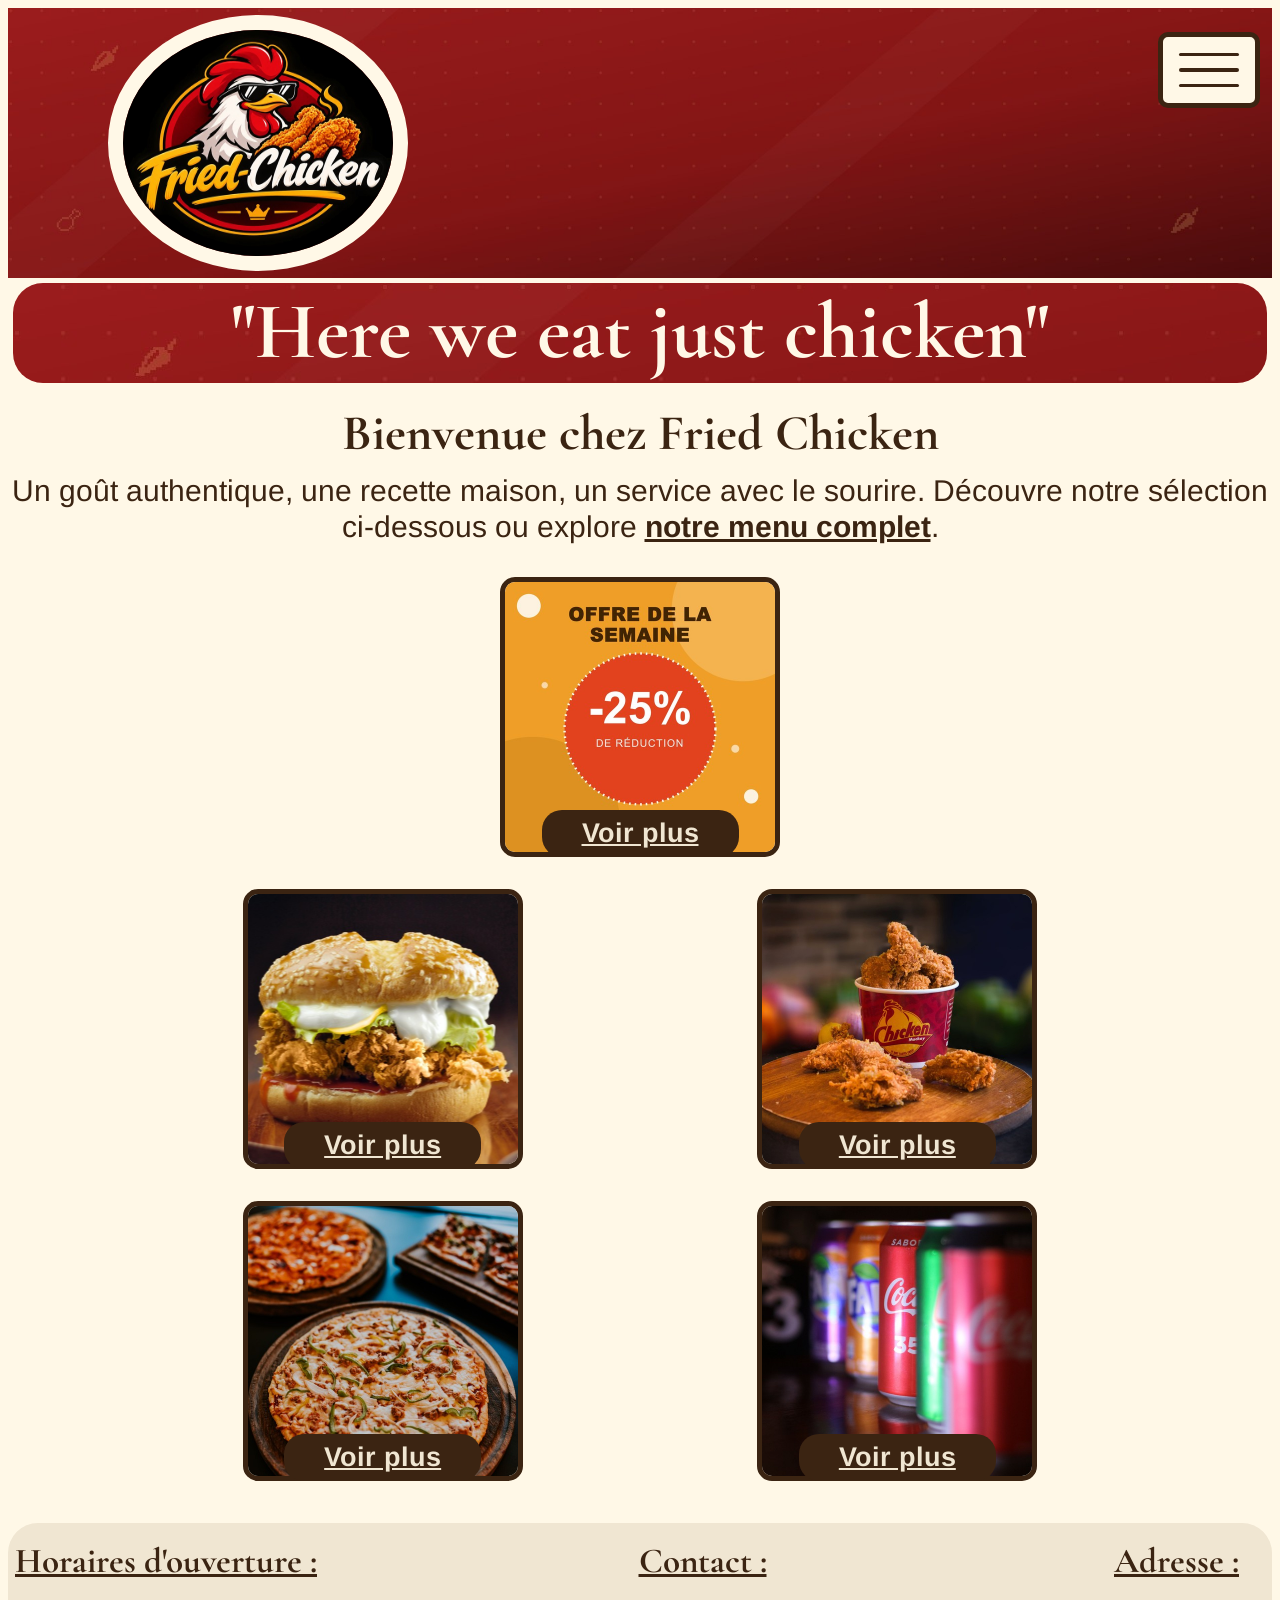
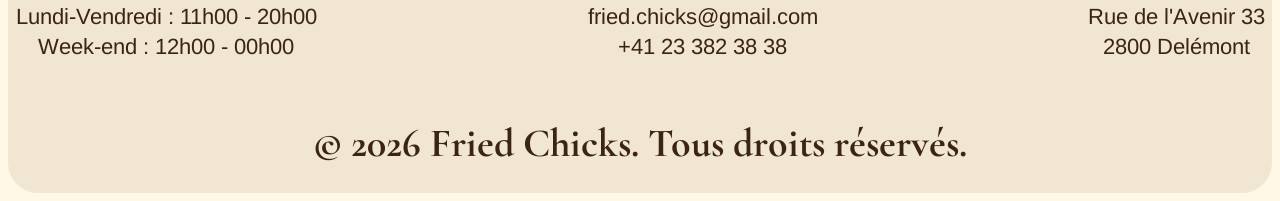
==== commit 0ac23a9f: "j'ai fini le protfolio" ====
--- a/index.html
+++ b/index.html
@@ -19,6 +19,7 @@
             <span></span>
             <span></span>
             <span></span>
+            <span class="checkbox">menu principale</span>
 
         </label>
 
--- a/style.css
+++ b/style.css
@@ -11,6 +11,18 @@
     font-weight: 700;
     font-style: normal;
 }
+@font-face {
+    font-family: "Arimo";
+    src: url("fonts/Arimo-Regular.ttf") format("truetype");
+    font-weight: 400;
+    font-style: normal;
+}
+@font-face {
+    font-family: "Arimo";
+    src: url("fonts/Arimo-Bold.ttf") format("truetype");
+    font-weight: 700;
+    font-style: normal;
+}
 
 :root {
     --couleur-1: #FFF8E7;
@@ -18,14 +30,17 @@
     --couleur-3: #3B2412;
 
     --police-titre: "Cormorant Garamond";
-    --police-texte: Arial;
-
-    --taille-carte: 17.5rem;
+    --police-texte: Arimo;
+
+    --taille-carte: 11rem;
     --rayon-carte: 0.9375rem;
     --rayon-bouton: 1.25rem;
 }
+
+/* MOBILE FIRST : le CSS de base ci-dessous est le style téléphone.
+   Le style grand écran est tout en bas, dans @media (min-width: 768px). */
 body {
-    min-height: 100vh;
+    min-height: 48rem;
     display: flex;
     flex-direction: column;
 }
@@ -33,12 +48,13 @@
 main {
     flex: 1;
 }
+
 .header {
     box-sizing: border-box;
     display: flex;
     background-image: url("Photos/background.jpg");
     background-size: cover;
-    height: 16.875rem;
+    height: 10rem;
     width: 100%;
     justify-content: space-between;
     align-items: center;
@@ -47,10 +63,10 @@
 
 .logo {
     box-sizing: border-box;
-    height: 16rem;
-    width: 18.75rem;
+    height: 8rem;
+    width: 9rem;
     position: absolute;
-    left: 6.25rem;
+    left: 1rem;
 }
 
 .logo img {
@@ -58,23 +74,23 @@
     height: 100%;
     width: 100%;
     border-radius: 50%;
-    border: 0.95rem solid var(--couleur-1);
+    border: 0.4rem solid var(--couleur-1);
     animation: couleur 1s linear infinite, bouger 2s ease-in-out infinite;
 }
 
 .onglet {
-    width: 3.75rem;
-    height: 2.125rem;
+    width: 2rem;
+    height: 1.2rem;
     display: flex;
     flex-direction: column;
     justify-content: space-between;
     background-color: var(--couleur-1);
-    padding: 1rem;
+    padding: 0.5rem;
     border-radius: 0.625rem;
     border: 0.3125rem solid var(--couleur-3);
     position: absolute;
-    right: calc(0.5rem + 1vw);
-    top: calc(1rem + 1vh);
+    right: 0.75rem;
+    top: 1.5rem;
 }
 
 .onglet span {
@@ -88,11 +104,12 @@
     box-sizing: border-box;
     display: none;
     position: absolute;
-    right: calc(6.75rem + 1vw);
-    top: calc(3.5rem + 1vh);
+    right: 4.5rem;
+    top: 1.5rem;
     background-color: var(--couleur-2);
-    padding: 1.25rem;
-    line-height: 3.1rem;
+    padding: 0.5rem 0.8rem;
+    font-size: 1.1rem;
+    line-height: 2rem;
 }
 
 #menuBtn {
@@ -103,7 +120,10 @@
 #menuBtn:checked ~ #menu {
     display: flex;
     flex-direction: column;
-    font-size: 2rem;
+    font-size: 1.1rem;
+}
+header .checkbox {
+    display: none;
 }
 
 nav a {
@@ -123,22 +143,25 @@
 .slogan {
     box-sizing: border-box;
     font-family: var(--police-titre),serif;
+    background-color: var(--couleur-3);
     background-image: url("Photos/background.jpg");
-    font-size: 5rem;
-    height: 6.25rem;
+    font-size: 1.8rem;
+    height: auto;
+    padding: 0.5rem;
     width: auto;
     text-align: center;
     font-weight: 700;
     margin: 0.3125rem;
     color: var(--couleur-1);
     border-radius: 1.875rem;
+
 }
 
 h2 {
     font-family: var(--police-titre),serif;
     color: var(--couleur-3);
     text-align: center;
-    font-size: 3.125rem;
+    font-size: 1.8rem;
     margin: 1.25rem 0 0.625rem 0;
 }
 
@@ -146,7 +169,8 @@
     font-family: var(--police-texte), sans-serif;
     color: var(--couleur-3);
     text-align: center;
-    font-size: 1.875rem;
+    font-size: 1.1rem;
+    padding: 0 0.5rem;
     width: auto;
     line-height: 1.2;
     margin-top: 0.3125rem;
@@ -166,7 +190,7 @@
 .offre-semaine {
     display: flex;
     align-items: center;
-    height: 17.5rem;
+    height: auto;
     width: auto;
     justify-content: space-evenly;
     margin-top: 2rem;
@@ -191,9 +215,11 @@
 
 .autre_menu {
     display: flex;
+    flex-wrap: wrap;
+    gap: 2rem;
     justify-content: space-evenly;
     align-items: center;
-    height: 17.5rem;
+    height: auto;
     width: 100%;
     margin-bottom: 2rem;
 }
@@ -212,6 +238,7 @@
     object-fit: cover;
     border-radius: var(--rayon-carte);
     border: 0.3125rem solid var(--couleur-3);
+
 }
 
 .zone-bouton {
@@ -226,20 +253,21 @@
     box-sizing: border-box;
     background-color: var(--couleur-3);
     color: var(--couleur-2);
-    padding: 0.5rem 2.5rem;
+    padding: 0.3rem 1.2rem;
     border-radius: var(--rayon-bouton);
     text-decoration: underline;
     font-family: var(--police-texte),sans-serif;
     font-weight: bold;
-    font-size: 1.6875rem;
+    font-size: 1rem;
 }
 
 footer {
     box-sizing: border-box;
     background-color: var(--couleur-2);
-    height: 16.875rem;
-    width: 100%;
-    border-radius: 1.875rem;
+    height: auto;
+    width: 100%;
+    border-radius: 1rem;
+    padding: 0.5rem 0.5rem 0;
     margin-top: 0.625rem;
     text-align: center;
     position: relative;
@@ -250,43 +278,46 @@
     box-sizing: border-box;
     display: flex;
     flex-direction: row;
-    justify-content: space-between;
+    flex-wrap: wrap;
+    align-items: start;
+    gap: 0.4rem 1.5rem;
+    justify-content: center;
     align-content: center;
-    padding-top: 0.625rem;
-    padding-bottom: 1.25rem;
+    padding: 0.5rem 0;
 }
 
 .entete {
-    margin: 0.4375rem;
-    font-size: 1.375rem;
+    min-width: 0;
+    margin: 0;
+    font-size: 0.7rem;
     font-family: var(--police-texte),sans-serif;
 }
 
 .copyright {
     font-family: var(--police-titre),serif;
-    font-size: 2.5rem;
-    font-weight: bold;
-    padding-top: 0.625rem;
-    padding-bottom: 1.25rem;
+    font-size: 1rem;
+    font-weight: bold;
+    padding: 0.5rem 0 0.8rem;
     margin: 0;
 }
 
-.entete h3 {
+.entete h3, .entete h5 {
     color: var(--couleur-3);
     font-family: var(--police-titre),serif;
-    font-size: 2.1875rem;
+    font-size: 0.95rem;
     font-weight: bold;
     text-decoration: underline;
-    margin: 0 0 0.625rem 0;
+    margin: 0 0 0.4rem 0;
 }
 
 .entete ul {
     list-style: none;
     padding: 0;
+    margin: 0;
 }
 
 .entete li {
-    margin: 0.25rem 0;
+    margin: 0.15rem 0;
 }
 
 .entete a {
@@ -302,131 +333,96 @@
     box-sizing: border-box;
     font-family: var(--police-titre),serif;
     font-weight: bold;
-    font-size: 3.125rem;
+    font-size: 1.6rem;
+    padding: 0.5rem 0.8rem;
     text-align: center;
     align-items: center;
-    margin: 0.625rem 0;
+    margin: 0.5rem;
     color: var(--couleur-1);
     background-color: var(--couleur-3);
     border-radius: 1.25rem;
 }
 
-.ligne1, .ligne1\.1, .ligne1\.2, .ligne1\.3 {
-
-    display: flex;
-    height: 28.125rem;
+/* Une seule colonne de cartes */
+.ligne1, .ligne1\.1, .ligne1\.2, .ligne1\.3,
+.ligne2, .ligne2\.1, .ligne2\.2, .ligne2\.3 {
+    display: grid;
+    grid-template-columns: 1fr;
+    justify-items: center;
+    justify-content: space-evenly;
+    height: auto;
     width: auto;
-    justify-content: space-evenly;
-    margin: 1.25rem 0;
-}
-
-.ligne2, .ligne2\.1, .ligne2\.2, .ligne2\.3 {
-    display: flex;
-    height: 28.125rem;
-    width: auto;
-    justify-content: space-evenly;
-    margin-bottom: 3.125rem;
-}
-
+    gap: 1rem;
+    margin: 0.5rem 0 1rem;
+}
+
+/* Cartes des produits */
 .vegan-burger, .tower-burger, .nuggets, .Chicken-Broast,
 .chicken-fajita-pizza, .chicken-mexicaine-pizza,
-.boisson-sucree, .autre-boisson {
-    display: flex;
-    height: 28.125rem;
-    width: 25rem;
-    align-content: center;
+.boisson-sucree, .autre-boisson,
+.spicy-burger, .zinger-burger, .Injected-Broast, .Wings,
+.chicken-spicy-Pizza, .chicken-tikka-pizza, .eau, .beer {
+    box-sizing: border-box;
+    display: grid;
+    grid-template-columns: 1fr;
     position: relative;
-}
-
+    justify-items: stretch;
+    width: min(92%, 23rem);
+    max-width: 24rem;
+    height: auto;
+    border: 0.4rem solid var(--couleur-3);
+    border-radius: 1rem;
+    overflow: hidden;
+    background-color: var(--couleur-2);
+}
+
+/* Images des produits */
 .vegan-burger img, .tower-burger img, .nuggets img,
 .Chicken-Broast img, .chicken-fajita-pizza img,
 .chicken-mexicaine-pizza img, .boisson-sucree img,
-.autre-boisson img {
-    width: 23.75rem;
-    height: 22.5rem;
-    object-fit: cover;
-    border: 0.625rem solid var(--couleur-3);
-}
-
-.texte1, .texte2, .texte1\.1, .texte2\.1,
-.texte1\.2, .texte2\.2, .texte1\.3, .texte2\.3 {
-    height: 4.375rem;
-    position: absolute;
-    bottom: 0;
-    Font-family: var(--police-texte), sans-serif;
-    font-weight: bold;
-    font-size: 1.25rem;
-    line-height: 1;
-    text-align: center;
-    background-color: var(--couleur-2);
-    margin: 0;
-    border: 0.625rem solid var(--couleur-3);
-}
-
-.spicy-burger, .zinger-burger, .Injected-Broast, .Wings,
-.chicken-spicy-Pizza, .chicken-tikka-pizza, .eau, .beer {
-    display: flex;
-    height: 28.125rem;
-    width: 25rem;
-    align-content: center;
-    position: relative;
-}
-
+.autre-boisson img,
 .spicy-burger img, .zinger-burger img, .Injected-Broast img,
 .Wings img, .chicken-spicy-Pizza img, .chicken-tikka-pizza img,
 .eau img, .beer img {
-    width: 23.75rem;
-    height: 22.5rem;
+    display: block;
+    width: 100%;
+    height: 16rem;
     object-fit: cover;
-    border: 0.625rem solid var(--couleur-3);
-}
-
-.texte3, .texte4, .texte3\.1, .texte4\.1,
-.texte3\.2, .texte4\.2, .texte3\.3, .texte4\.3 {
-    height: 4.375rem;
-    position: absolute;
-    bottom: 0;
-    Font-family: var(--police-texte), sans-serif;
-    font-weight: bold;
-    font-size: 1.25rem;
-    line-height: 1;
-    text-align: center;
-    background-color: var(--couleur-2);
-    margin: 0;
-    border: 0.625rem solid var(--couleur-3);
+    border: none;
+}
+
+/* Textes sous les images */
+.texte1, .texte2, .texte3, .texte4,
+.texte1\.1, .texte2\.1, .texte3\.1, .texte4\.1,
+.texte1\.2, .texte2\.2, .texte3\.2, .texte4\.2,
+.texte1\.3, .texte2\.3, .texte3\.3, .texte4\.3 {
+    position: static;
+    height: auto;
+    width: 100%;
+    box-sizing: border-box;
+    border: none;
+    border-top: 0.3rem solid var(--couleur-3);
+    padding: 0.8rem;
+    font-size: 1rem;
+    line-height: 1.3;
 }
 
 .prix {
     position: absolute;
-    bottom: 6.25rem;
-    left: 15.625rem;
+    right: 0.4rem;
+    top: 0.5rem;
     font-family: var(--police-texte),sans-serif;
-    font-size: 1.5625rem;
-    font-weight: bold;
-    height: 1.875rem;
-    width: 8.125rem;
+    font-size: 1.1rem;
+    font-weight: bold;
+    height: auto;
+    width: auto;
+    padding: 0.2rem 0.8rem;
     background-color: var(--couleur-1);
     color: var(--couleur-3);
-    border-radius: 1.875rem;
+    border-radius: 1rem;
     border: 0.0625rem solid var(--couleur-3);
     align-items: center;
     text-align: center;
-}
-
-.texte1\.2, .texte2\.2 {
-    font-size: 1.125rem;
-}
-
-.texte3\.2, .texte4\.2 {
-    font-size: 1.0625rem;
-}
-
-.ligne2\.3 {
-    margin-bottom: 0.625rem;
-}
-
-.texte2\.3 {
-    font-size: 1.1875rem;
 }
 
 @keyframes couleur {
@@ -465,100 +461,108 @@
     }
 }
 
+/* Image et texte l'un sous l'autre */
 .Partie1, .Partie2 {
-    height: 26.25rem;
-    width: auto;
-    display: flex;
+    height: auto;
+    width: 100%;
+    display: grid;
+    grid-template-columns: 1fr;
     position: relative;
-    justify-content: space-evenly;
+    justify-items: center;
+    justify-content: start;
+    align-items: center;
     background-color: var(--couleur-2);
-    padding: 1.25rem 0;
-}
-
+    padding: 1rem 0;
+    gap: 1rem;
+    box-sizing: border-box;
+}
 .Partie2 {
-    margin-top: 1.875rem;
-}
-
+    margin-top: 0.5rem;
+}
+
+/* Boîtes de présentation */
 .sous-partie1, .sous-partie2 {
-    height: 25rem;
-    width: 25rem;
-    display: flex;
-    border: 0.625rem solid var(--couleur-3);
-    border-radius: 1.875rem;
+    box-sizing: border-box;
+    height: auto;
+    width: min(92%, 23rem);
+    max-width: 34rem;
+    display: grid;
+    grid-template-columns: 1fr;
+    border: 0.4rem solid var(--couleur-3);
+    border-radius: 1.2rem;
     position: relative;
-}
-
-.photo1, .photo2 {
-    height: 15.625rem;
-    width: 25rem;
-    display: flex;
-    position: absolute;
-    bottom: 0;
-}
-
-.photo2 {
-    height: 17.5rem;
-}
-
-.photo1 img, .photo2 img {
-    height: 100%;
-    width: 100%;
+    overflow: hidden;
+    animation: couleur 1s linear infinite,  ease-in-out infinite;
+
+}
+
+/* Images empilées verticalement */
+.photo1, .photo2,
+.reduction1, .reduction2 {
+    position: static;
+    width: 100%;
+    height: auto;
+    display: block;
+}
+
+.photo1 img, .photo2 img,
+.reduction1 img, .reduction2 img {
+    display: block;
+    width: 100%;
+    height: auto;
     object-fit: cover;
 }
 
-.reduction1, .reduction2 {
-    position: absolute;
-    height: 9.375rem;
-    width: 25rem;
-    bottom: 15.625rem;
-    display: flex;
-}
-
-.reduction2 {
-    height: 7.5rem;
-    bottom: 17.5rem;
-}
-
-.reduction1 img, .reduction2 img {
-    height: 100%;
-    width: 100%;
-    object-fit: cover;
-}
-
 .explication1, .explication2 {
-    font-size: 2.375rem;
+    box-sizing: border-box;
+    font-size: 1.05rem;
+    line-height: 1.4;
+    padding: 1rem;
     position: relative;
     text-align: center;
-    height: 25rem;
-    width: 31.25rem;
+    height: auto;
+    width: min(92%, 23rem);
+    max-width: 34rem;
     font-family: var(--police-texte), sans-serif;
     align-content: center;
     background-color: var(--couleur-1);
-    border-radius: 1.875rem;
-    border: 0.625rem solid var(--couleur-3);
+    border-radius: 1.2rem;
+    border: 0.4rem solid var(--couleur-3);
+}
+
+.explication1 strong, .explication2 strong {
+    display: block;
+    font-size: 1.25rem;
+    margin-bottom: 0.5rem;
 }
 
 .menu-2 {
-    height: 6.25rem;
+    height: auto;
     width: auto;
-    display: flex;
+    display: grid;
+    grid-template-columns: repeat(4, minmax(0, 1fr));
+    justify-items: stretch;
     justify-content: space-evenly;
     align-items: center;
+    gap: 0.3rem;
+    padding: 0.3rem;
     position: sticky;
-    top: 0.0625rem;
+    top: 0;
     z-index: 1000;
     background-color: var(--couleur-3);
-    border-radius: 0.625rem;
-    border: 0.625rem solid var(--couleur-3);
-    margin-top: 0.625rem;
+    border-radius: 0.5rem;
+    border: 0.2rem solid var(--couleur-3);
+    margin: 0;
 }
 
 .menu-2 a {
-    height: 3.75rem;
-    width: 8.125rem;
-    border: 0.3125rem solid var(--couleur-3);
-    border-radius: 1.875rem;
-    Font-size: 2.375rem;
+    height: auto;
+    width: auto;
+    padding: 0.25rem 0.2rem;
+    border: 0.15rem solid var(--couleur-3);
+    border-radius: 1rem;
+    font-size: 1rem;
+    text-align: center;
     color: var(--couleur-3);
     font-family: var(--police-titre),serif;
     font-weight: bold;
@@ -569,7 +573,7 @@
 }
 
 #Burger, #Broast, #Pizza, #Boisson {
-    scroll-margin-top: 8.125rem;
+    scroll-margin-top: 3.5rem;
 }
 
 #Boisson {
@@ -585,6 +589,7 @@
 html {
     scroll-behavior: smooth;
 }
+
 
 /* Si quelque chose dépasse sur le côté, on le coupe
    pour que la page ne glisse pas vers la droite.
@@ -597,318 +602,552 @@
 img {
     max-width: 100%;
 }
-
-
-/* =====================================================
-   VERSION TÉLÉPHONE
-   Tout ce qui est dans les accolades ne marche que
-   si l'écran fait 768px de large ou moins.
-   Sur PC, rien de tout ça ne s'applique.
-   ===================================================== */
-@media (max-width: 768px) {
-
-    /* Bandeau plus petit : 10rem au lieu de 16.875rem */
-    .header {
-        height: 10rem;
+.block1{
+    background-color: var(--couleur-1);
+    height: auto;
+    width: 100%;
+    display: flex;
+    flex-direction: column;
+}
+.block1\.1{
+    margin:0;
+    padding: 1rem 0 0 0;
+    display: flex;
+    justify-content: center;
+    align-items: center;
+    font-size: 1.7rem;
+    text-align: center;
+    font-family: var(--police-titre),serif;
+    font-weight: bold;
+    color: var(--couleur-3);
+}
+.block1\.2 {
+    padding: 0;
+    margin: 0 0 1rem 0;
+    display: flex;
+    justify-content: center;
+    justify-items: center;
+    align-items: center;
+    font-size: 1.3rem;
+    font-family: var(--police-texte), serif;
+    font-weight: bold;
+    color: var(--couleur-3);
+    text-align: center;
+}
+.block2{
+    background-color: var(--couleur-2);
+    height: auto;
+    width: 100%;
+    padding-bottom: 2.5rem;
+}
+.block2\.1{
+    margin:0;
+    padding: 1rem 0 0 0;
+    font-size: 1.8rem;
+    font-family: var(--police-titre),serif;
+    font-weight: bold;
+}
+.block2\.2{
+    margin:0;
+    padding: 1rem 0 1rem 0;
+    font-size: 1.3rem;
+    font-family: var(--police-texte),serif;
+}
+.galerie1,.galerie2{
+    height: auto;
+    width: 100%;
+    display: grid;
+    grid-template-columns: 1fr;
+    justify-items: center;
+    justify-content: space-evenly;
+    align-items: center;
+    gap: 20px;
+}
+.galerie2{
+    padding-top: 2.5rem;
+}
+.exterieur,.interieur,.Cuisine,.equipe{
+    background-color: var(--couleur-3);
+    box-sizing: border-box;
+    display: flex;
+    flex-direction: column;
+    height: 25rem;
+    width: 92%;
+    max-width: 30rem;
+    gap: 1rem;
+    position: relative;
+    border: 0.625rem solid var(--couleur-2);
+    border-radius: 1rem;
+}
+.exterieur img, .interieur img, .Cuisine img, .equipe img{
+    opacity:0.9;
+    height: 100%;
+    width: 100%;
+    object-fit: cover;
+}
+
+.texte1_exterieur,.texte2_exterieur,.texte1_interieur,.texte2_interieur, .texte1_Cuisine
+,.texte1_équipe,.texte2_Cuisine,.texte2_équipe{
+    height: auto;
+    width: 100%;
+    font-family: var(--police-texte),serif;
+    font-weight: bold;
+    position:absolute;
+    bottom: 2.5rem;
+    color: white;
+    font-size: 1.3rem;
+    display: flex;
+    align-items: center;
+    justify-content: center;
+    margin:0;
+}
+.texte2_exterieur,.texte2_équipe,
+.texte2_interieur,.texte2_Cuisine{
+    font-size: 1rem;
+    position: absolute;
+    bottom: 0.3rem;
+    margin-left: auto;
+    margin-right: auto;
+    text-align: center;
+}
+.feedback1{
+    margin-top: 2rem;
+    font-size: 1.5rem;
+    font-family: var(--police-texte),serif;
+    font-weight: bold;
+    text-align: center;
+}
+.feedback2.feedback3{
+    margin-top: 1rem;
+    margin-bottom: 0;
+    font-size: 2rem;
+    font-family: var(--police-titre),serif;
+    text-align: center;
+}
+.feedback3{
+    margin-bottom: 1rem;
+}
+.avis_client{
+    height: auto;
+    width: 100%;
+    display: grid;
+    grid-template-columns: 1fr;
+    justify-items: center;
+    justify-content: space-evenly;
+}
+.avis_client img{
+    box-sizing: border-box;
+    height: 25rem;
+    width: 92%;
+    max-width: 30rem;
+    object-fit: cover;
+    border: 0.625rem solid var(--couleur-3);
+    border-radius: 0.625rem;
+}
+.titre_propos,.question{
+    height: auto;
+    width: auto;
+    font-family: var(--police-texte),serif;
+    font-weight: bold;
+    font-size: 1.2rem;
+    text-align: start;
+    margin: 0.8rem 0 0.8rem 0;
+    background-color: var(--couleur-2);
+    padding-left: 1rem;
+
+}
+.texte_propos, .reponse{
+    height: auto;
+    max-width: 80ch;
+    font-family: var(--police-texte),serif;
+    font-size: 1rem;
+    line-height: 1.6rem;
+    text-align: start;
+    margin: 0;
+    padding: 0 1rem;
+}
+.reponse{
+    padding: 0 5%;
+    margin-bottom: 0.5rem;
+}
+.question{
+    padding-left: 1rem;
+}
+.block_propos {
+
+    height: auto;
+    width: auto;
+    background-color: var(--couleur-2);
+    margin: 1rem 0;
+    border: 1px solid var(--couleur-3);
+}
+
+
+    /* VERSION GRAND ÉCRAN (PC / tablette large)
+       Tout ce qui est dans les accolades ne s'applique que
+       si l'écran fait 800px de large ou plus.
+       Ça remplace le style téléphone écrit plus haut. */
+
+    @media (min-width: 800px) {
+
+        :root {
+            --taille-carte: 17.5rem;
+        }
+
+        .header {
+            height: 16.875rem;
+        }
+
+        .logo {
+            height: 16rem;
+            width: 18.75rem;
+            left: 6.25rem;
+        }
+
+        .logo img {
+            border-width: 0.95rem;
+        }
+
+        .onglet {
+            width: 3.75rem;
+            height: 2.125rem;
+            padding: 1rem;
+        }
+
+        #menu {
+            right: 7rem;
+            top: 4rem;
+            padding: 1.25rem;
+            line-height: 3.1rem;
+        }
+
+        #menuBtn:checked ~ #menu {
+            font-size: 2rem;
+        }
+
+        .slogan {
+            font-size: 5rem;
+            height: 6.25rem;
+            padding: 0;
+        }
+
+        h2 {
+            font-size: 3.125rem;
+        }
+
+        .presentation {
+            font-size: 1.875rem;
+            padding: 0;
+        }
+
+        .offre-semaine {
+            height: 17.5rem;
+        }
+
+        .autre_menu {
+            flex-wrap: nowrap;
+            gap: 0;
+            height: 17.5rem;
+        }
+
+        .btn-voir-plus {
+            padding: 0.5rem 2.5rem;
+            font-size: 1.6875rem;
+        }
+
+        footer {
+            height: 16.875rem;
+            border-radius: 1.875rem;
+            padding: 0;
+        }
+
+        .footer-contenu {
+            flex-wrap: nowrap;
+            align-items: normal;
+            gap: 0;
+            padding-top: 0.625rem;
+            padding-bottom: 1.25rem;
+            justify-content: space-between;
+        }
+
+        .entete {
+            min-width: auto;
+            margin: 0.4375rem;
+            font-size: 1.375rem;
+        }
+
+        .copyright {
+            font-size: 2.5rem;
+            padding-top: 0.625rem;
+            padding-bottom: 1.25rem;
+        }
+
+        .entete h3, .entete h5{
+            font-size: 2.1875rem;
+            margin: 0 0 0.625rem 0;
+        }
+
+        .entete ul {
+            margin: 1em 0;
+        }
+
+        .entete li {
+            margin: 0.25rem 0;
+        }
+
+        .titre-menu {
+            font-size: 3.125rem;
+            padding: 0;
+            margin: 0.625rem 0;
+        }
+
+        .ligne1, .ligne1\.1, .ligne1\.2, .ligne1\.3,
+        .ligne2, .ligne2\.1, .ligne2\.2, .ligne2\.3 {
+            display: flex;
+            height: 28.125rem;
+            gap: 0;
+        }
+
+        .ligne1, .ligne1\.1, .ligne1\.2, .ligne1\.3 {
+            margin: 1.25rem 0;
+        }
+
+        .ligne2, .ligne2\.1, .ligne2\.2, .ligne2\.3 {
+            margin: 0 0 3.125rem 0;
+        }
+
+        .ligne2\.3 {
+            margin-bottom: 0.625rem;
+        }
+
+        .vegan-burger, .tower-burger, .nuggets, .Chicken-Broast,
+        .chicken-fajita-pizza, .chicken-mexicaine-pizza,
+        .boisson-sucree, .autre-boisson,
+        .spicy-burger, .zinger-burger, .Injected-Broast, .Wings,
+        .chicken-spicy-Pizza, .chicken-tikka-pizza, .eau, .beer {
+            display: flex;
+            flex-direction: column;
+        }
+
+        .vegan-burger img, .tower-burger img, .nuggets img,
+        .Chicken-Broast img, .chicken-fajita-pizza img,
+        .chicken-mexicaine-pizza img, .boisson-sucree img,
+        .autre-boisson img,
+        .spicy-burger img, .zinger-burger img, .Injected-Broast img,
+        .Wings img, .chicken-spicy-Pizza img, .chicken-tikka-pizza img,
+        .eau img, .beer img {
+            height: 20rem;
+        }
+
+        .texte1, .texte2, .texte3, .texte4,
+        .texte1\.1, .texte2\.1, .texte3\.1, .texte4\.1,
+        .texte1\.2, .texte2\.2, .texte3\.2, .texte4\.2,
+        .texte1\.3, .texte2\.3, .texte3\.3, .texte4\.3 {
+            font-size: 1.3rem;
+        }
+
+        .texte1\.2, .texte2\.2, .texte3\.2, .texte4\.2 {
+            font-size: 1.2rem;
+        }
+        .texte2\.3{
+        font-size: 1.2rem;
     }
 
-    /* Logo plus petit et plus proche du bord gauche */
-    .logo {
-        height: 8rem;
-        width: 9rem;
-        left: 1rem;
+        .prix {
+            right: auto;
+            top: auto;
+            bottom: 8rem;
+            left: 13.5rem;
+            font-size: 1.5625rem;
+            height: 1.875rem;
+            width: 8.125rem;
+            padding: 0;
+            border-radius: 1.875rem;
+        }
+
+        .Partie1, .Partie2 {
+            display: flex;
+            justify-content: space-evenly;
+            padding: 1.25rem 0;
+            gap: 2rem;
+            flex-wrap: wrap;
+        }
+
+        .Partie2 {
+            margin-top: 1.875rem;
+        }
+
+        .sous-partie1, .sous-partie2 {
+            box-sizing: content-box;
+            height: 25rem;
+            width: 25rem;
+            max-width: none;
+            display: flex;
+            border-width: 0.625rem;
+            border-radius: 1.875rem;
+            overflow: visible;
+        }
+
+        .photo1, .photo2 {
+            height: 15.625rem;
+            width: 25rem;
+            display: flex;
+            position: absolute;
+            bottom: 0;
+        }
+
+        .photo2 {
+            height: 17.5rem;
+        }
+
+        .reduction1 {
+            position: absolute;
+            height: 9.375rem;
+            width: 25rem;
+            bottom: 15.625rem;
+            display: flex;
+        }
+
+        .reduction2 {
+            height: 7.5rem;
+            width: 25rem;
+            bottom: 17.5rem;
+        }
+
+        .photo1 img, .photo2 img,
+        .reduction1 img, .reduction2 img {
+            display: inline;
+            height: 100%;
+        }
+
+        .explication1, .explication2 {
+            box-sizing: content-box;
+            font-size: 2.375rem;
+            line-height: normal;
+            padding: 0;
+            height: 25rem;
+            width: 31.25rem;
+            max-width: none;
+            border-width: 0.625rem;
+            border-radius: 1.875rem;
+        }
+
+        .explication1 strong, .explication2 strong {
+            display: inline;
+            font-size: inherit;
+            margin-bottom: 0;
+        }
+
+        .menu-2 {
+            height: 6.25rem;
+            display: flex;
+            gap: 0;
+            padding: 0;
+            top: 0.0625rem;
+            border-radius: 0.625rem;
+            border-width: 0.625rem;
+            margin-top: 0.625rem;
+        }
+
+        .menu-2 a {
+            height: 3.75rem;
+            width: 8.125rem;
+            padding: 0;
+            border-width: 0.3125rem;
+            border-radius: 1.875rem;
+            font-size: 2.375rem;
+            text-align: start;
+        }
+
+        #Burger, #Broast, #Pizza, #Boisson {
+            scroll-margin-top: 8.125rem;
+        }
+
+        .block1\.1 {
+            font-size: 3rem;
+            text-align: start;
+        }
+
+        .block1\.2 {
+            padding-bottom: 2.5rem;
+            margin-bottom: 0;
+            font-size: 2rem;
+        }
+
+        .block2\.1 {
+            font-size: 4rem;
+        }
+
+        .block2\.2 {
+            font-size: 2.5rem;
+            margin-bottom: 2rem;
+        }
+
+        .galerie1, .galerie2 {
+            display: flex;
+            gap: 2rem;
+            flex-wrap: wrap;
+        }
+
+        .exterieur, .interieur, .Cuisine, .equipe {
+            height: 30rem;
+            width: 30rem;
+            max-width: none;
+            gap: 0;
+        }
+
+        .texte1_exterieur, .texte1_interieur, .texte1_Cuisine, .texte1_équipe {
+            bottom: 2rem;
+        }
+
+        .texte2_exterieur, .texte2_équipe {
+            font-size: 1.3rem;
+            bottom: 0;
+            margin: 0;
+            text-align: start;
+        }
+
+        .texte2_interieur, .texte2_Cuisine {
+            font-size: 1.2rem;
+            bottom: 0;
+            margin: 0;
+            text-align: start;
+        }
+
+        .feedback1 {
+            margin-top: 7rem;
+            font-size: 4rem;
+            text-align: center;
+        }
+
+        .feedback2.feedback3 {
+            font-size: 4rem;
+            text-align: center;
+        }
+
+        .feedback3 {
+            margin-bottom: 2rem;
+        }
+
+        .avis_client {
+            height: 30rem;
+            display: flex;
+        }
+
+        .avis_client img {
+            height: 100%;
+            width: 50%;
+            max-width: 100%;
+        }
+        .titre_propos, .question{
+          font-size: 2.5rem;
+            padding-left: 5%;
+        }
+        .texte_propos,.reponse {
+            font-size: 2rem;
+            line-height: 1.6;
+            max-width: 100ch;
+            padding-left: 5%;
+        }
     }
 
-    /* Bordure du logo plus fine */
-    .logo img {
-        border-width: 0.4rem;
-    }
-
-    /* Boutons (les 3 traits) plus petit */
-    .onglet {
-        width: 2rem;
-        height: 1.2rem;
-        padding: 0.5rem;
-    }
-
-    /* Menu déroulant : placé juste à gauche du bouton,
-       à la même hauteur, pour rester dans le bandeau rouge */
-    #menu {
-        right: calc(4.3rem + 1vw);
-        top: calc(1rem + 1vh);
-        padding: 0.5rem 0.8rem;
-        font-size: 1.1rem;
-        line-height: 2rem;
-    }
-
-    /* Taille du texte quand le menu est ouvert */
-    #menuBtn:checked ~ #menu {
-        font-size: 1.1rem;
-    }
-
-
-    /* Slogan moins gros, hauteur automatique */
-    .slogan {
-        font-size: 1.8rem;
-        height: auto;
-        padding: 0.5rem;
-    }
-
-    h2 {
-        font-size: 1.8rem;
-    }
-
-    .presentation {
-        font-size: 1.1rem;
-        padding: 0 0.5rem;
-    }
-
-
-    /* On change la variable : toutes les cartes passent
-       de 17.5rem à 9rem d'un coup */
-    :root {
-        --taille-carte: 9rem;
-    }
-
-    .offre-semaine {
-        height: auto;
-    }
-
-    /* flex-wrap: les cartes passent à la ligne
-       s'il n'y a pas assez de place */
-    .autre_menu {
-        flex-wrap: wrap;
-        height: auto;
-        gap: 1rem;
-    }
-
-    /* Bouton "Voir plus" plus petit */
-    .btn-voir-plus {
-        font-size: 1rem;
-        padding: 0.3rem 1.2rem;
-    }
-
-    footer {
-        height: auto;
-        border-radius: 1rem;
-        padding: 0.5rem 0.5rem 0;
-    }
-
-    /* Les 3 colonnes restent côte à côte */
-    .footer-contenu {
-        flex-direction: row;
-        justify-content: space-between;
-        align-items: flex-start;
-        gap: 0.4rem;
-        padding: 0.5rem 0;
-    }
-
-    /* Texte petit pour que tout rentre */
-    .entete {
-        flex: 1 1 auto;             /* chaque colonne prend la place dont elle a besoin */
-        margin: 0;
-        font-size: 0.7rem;
-    }
-
-    /* nowrap : le titre reste sur une seule ligne */
-    .entete h3 {
-        font-size: 0.95rem;
-        margin: 0 0 0.4rem 0;
-        white-space: nowrap;
-    }
-
-    .entete ul {
-        margin: 0;
-    }
-
-    .entete li {
-        margin: 0.15rem 0;
-    }
-
-    .copyright {
-        font-size: 1rem;
-        padding: 0.5rem 0 0.8rem;
-    }
-
-    .titre-menu {
-        font-size: 1.6rem;
-        padding: 0.5rem 0.8rem;
-        margin: 0.5rem;
-    }
-
-    /* Texte et image passent l'un SOUS l'autre (column)
-       au lieu d'être côte à côte */
-    .Partie1, .Partie2 {
-        flex-direction: column;
-        align-items: center;
-        justify-content: flex-start;
-        height: auto;
-        gap: 1rem;
-        padding: 1rem 0;
-    }
-
-    .Partie2 {
-        margin-top: 0.5rem;
-    }
-
-    /* Les boîtes prennent 92% de la largeur de l'écran
-       (vw = % de la largeur de l'écran) */
-    .sous-partie1, .sous-partie2,
-    .explication1, .explication2 {
-        box-sizing: border-box;     /* la bordure est comprise dans la largeur */
-        width: 92vw;
-        max-width: 34rem;           /* limite sur tablette */
-        border-width: 0.4rem;
-        border-radius: 1.2rem;
-    }
-
-    /* Boîte qui contient la photo + l'image de réduction */
-    .sous-partie1, .sous-partie2 {
-        height: auto;
-        display: flex;
-        flex-direction: column-reverse;  /* inverse l'ordre : réduction en haut, photo en bas */
-        overflow: hidden;                /* coupe ce qui dépasse (garde les coins arrondis propres) */
-    }
-
-    /* On enlève "position: absolute" : les images se placent
-       normalement, l'une sous l'autre, et s'adaptent à l'écran */
-    .photo1, .photo2,
-    .reduction1, .reduction2 {
-        position: static;
-        width: 100%;
-        height: auto;
-        display: block;
-    }
-
-    .photo1 img, .photo2 img,
-    .reduction1 img, .reduction2 img {
-        display: block;             /* enlève le petit espace vide sous l'image */
-        width: 100%;
-        height: auto;
-        object-fit: cover;
-    }
-
-    /* Texte des offres plus petit et plus lisible */
-    .explication1, .explication2 {
-        height: auto;
-        font-size: 1.05rem;
-        line-height: 1.4;
-        padding: 1rem;
-    }
-
-    /* Le titre en gras de l'offre sur sa propre ligne */
-    .explication1 strong, .explication2 strong {
-        display: block;
-        font-size: 1.25rem;
-        margin-bottom: 0.5rem;
-    }
-
-
-    /* Une carte par ligne au lieu de deux côte à côte */
-    .ligne1, .ligne1\.1, .ligne1\.2, .ligne1\.3,
-    .ligne2, .ligne2\.1, .ligne2\.2, .ligne2\.3 {
-        flex-direction: column;
-        align-items: center;
-        height: auto;
-        gap: 1rem;
-        margin: 0.5rem 0 1rem;
-    }
-
-    /* La carte : image en haut, texte en dessous */
-    .vegan-burger, .tower-burger, .nuggets, .Chicken-Broast,
-    .chicken-fajita-pizza, .chicken-mexicaine-pizza,
-    .boisson-sucree, .autre-boisson,
-    .spicy-burger, .zinger-burger, .Injected-Broast, .Wings,
-    .chicken-spicy-Pizza, .chicken-tikka-pizza, .eau, .beer {
-        box-sizing: border-box;
-        display: flex;
-        flex-direction: column;     /* image puis texte, de haut en bas */
-        position: relative;         /* sert de repère pour le badge du prix */
-        width: 92vw;
-        max-width: 24rem;
-        height: auto;               /* la carte grandit selon le texte */
-        border: 0.4rem solid var(--couleur-3);
-        border-radius: 1rem;
-        overflow: hidden;           /* garde les coins arrondis propres */
-        background-color: var(--couleur-2);
-    }
-
-    /* Image qui remplit toute la largeur de la carte */
-    .vegan-burger img, .tower-burger img, .nuggets img,
-    .Chicken-Broast img, .chicken-fajita-pizza img,
-    .chicken-mexicaine-pizza img, .boisson-sucree img,
-    .autre-boisson img,
-    .spicy-burger img, .zinger-burger img, .Injected-Broast img,
-    .Wings img, .chicken-spicy-Pizza img, .chicken-tikka-pizza img,
-    .eau img, .beer img {
-        display: block;
-        width: 100%;
-        height: 16rem;
-        object-fit: cover;          /* l'image remplit la zone sans être déformée */
-        border: none;
-    }
-
-    /* Texte : "static" = il se place sous l'image
-       au lieu de flotter par-dessus (absolute) */
-    .texte1, .texte2, .texte3, .texte4,
-    .texte1\.1, .texte2\.1, .texte3\.1, .texte4\.1,
-    .texte1\.2, .texte2\.2, .texte3\.2, .texte4\.2,
-    .texte1\.3, .texte2\.3, .texte3\.3, .texte4\.3 {
-        position: static;
-        height: auto;
-        width: 100%;
-        box-sizing: border-box;
-        border: none;
-        border-top: 0.3rem solid var(--couleur-3);
-        padding: 0.8rem;
-        font-size: 1rem;
-        line-height: 1.3;
-    }
-
-    /* Prix : petit badge posé en haut à droite de l'image */
-    .prix {
-        position: absolute;
-        top: 0.6rem;
-        right: 0.6rem;
-        bottom: auto;
-        left: auto;
-        width: auto;
-        height: auto;
-        padding: 0.2rem 0.8rem;
-        font-size: 1.1rem;
-        border-radius: 1rem;
-    }
-
-    /* sticky + top: 0 = la barre reste collée en haut quand on défile.
-       nowrap = les 4 boutons restent sur une seule ligne */
-    nav.menu-2 {
-        height: auto;
-        flex-wrap: nowrap;
-        justify-content: space-around;
-        gap: 0.3rem;
-        padding: 0.3rem;
-        margin: 0;
-        border-width: 0.2rem;
-        border-radius: 0.5rem;
-        position: sticky;
-        top: 0;
-        z-index: 1000;              /* la barre passe au-dessus du reste */
-    }
-
-    /* flex: 1 = les 4 boutons ont la même largeur */
-    nav.menu-2 a {
-        width: auto;
-        height: auto;
-        flex: 1;
-        padding: 0.25rem 0.2rem;
-        font-size: 1rem;
-        border-width: 0.15rem;
-        border-radius: 1rem;
-    }
-
-    /* Quand on clique sur "Pizza", la page s'arrête 3.5rem plus haut
-       pour que la barre ne cache pas le titre */
-    #Burger, #Broast, #Pizza, #Boisson {
-        scroll-margin-top: 3.5rem;
-    }
-}
